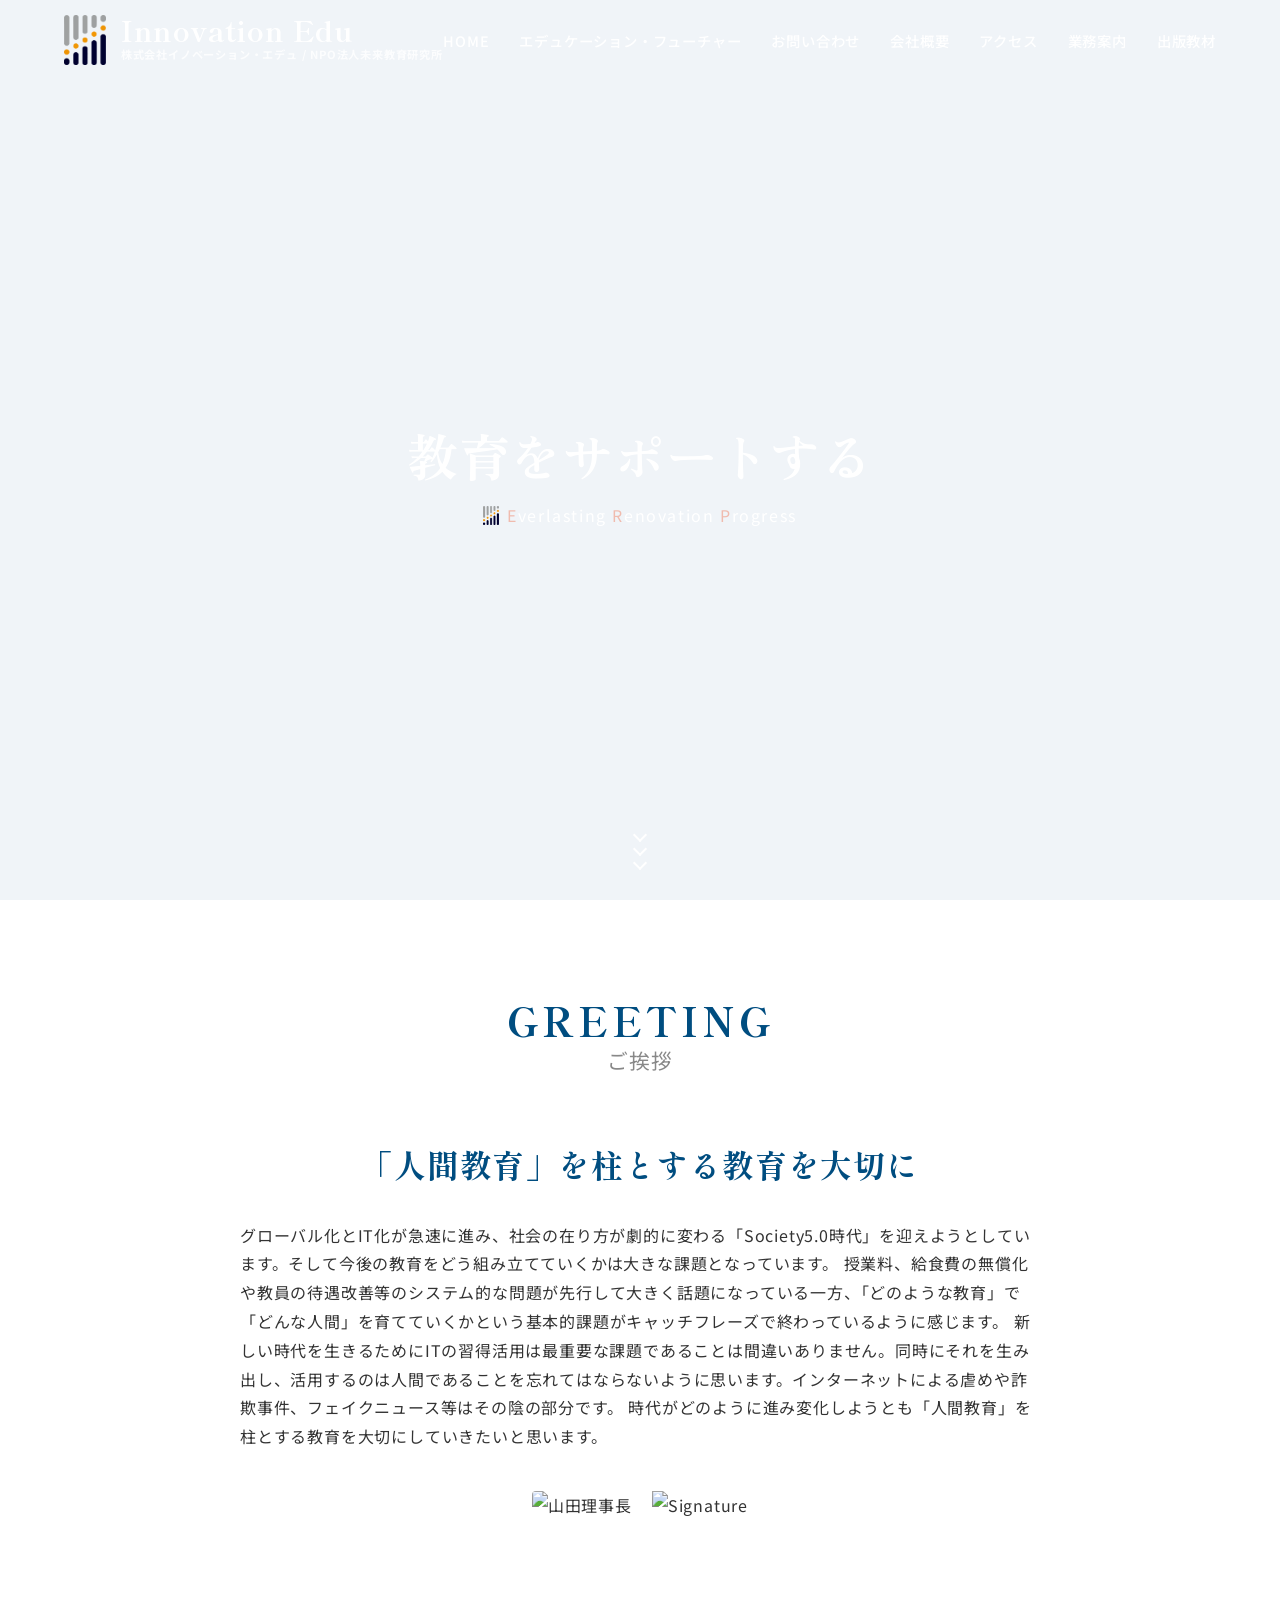
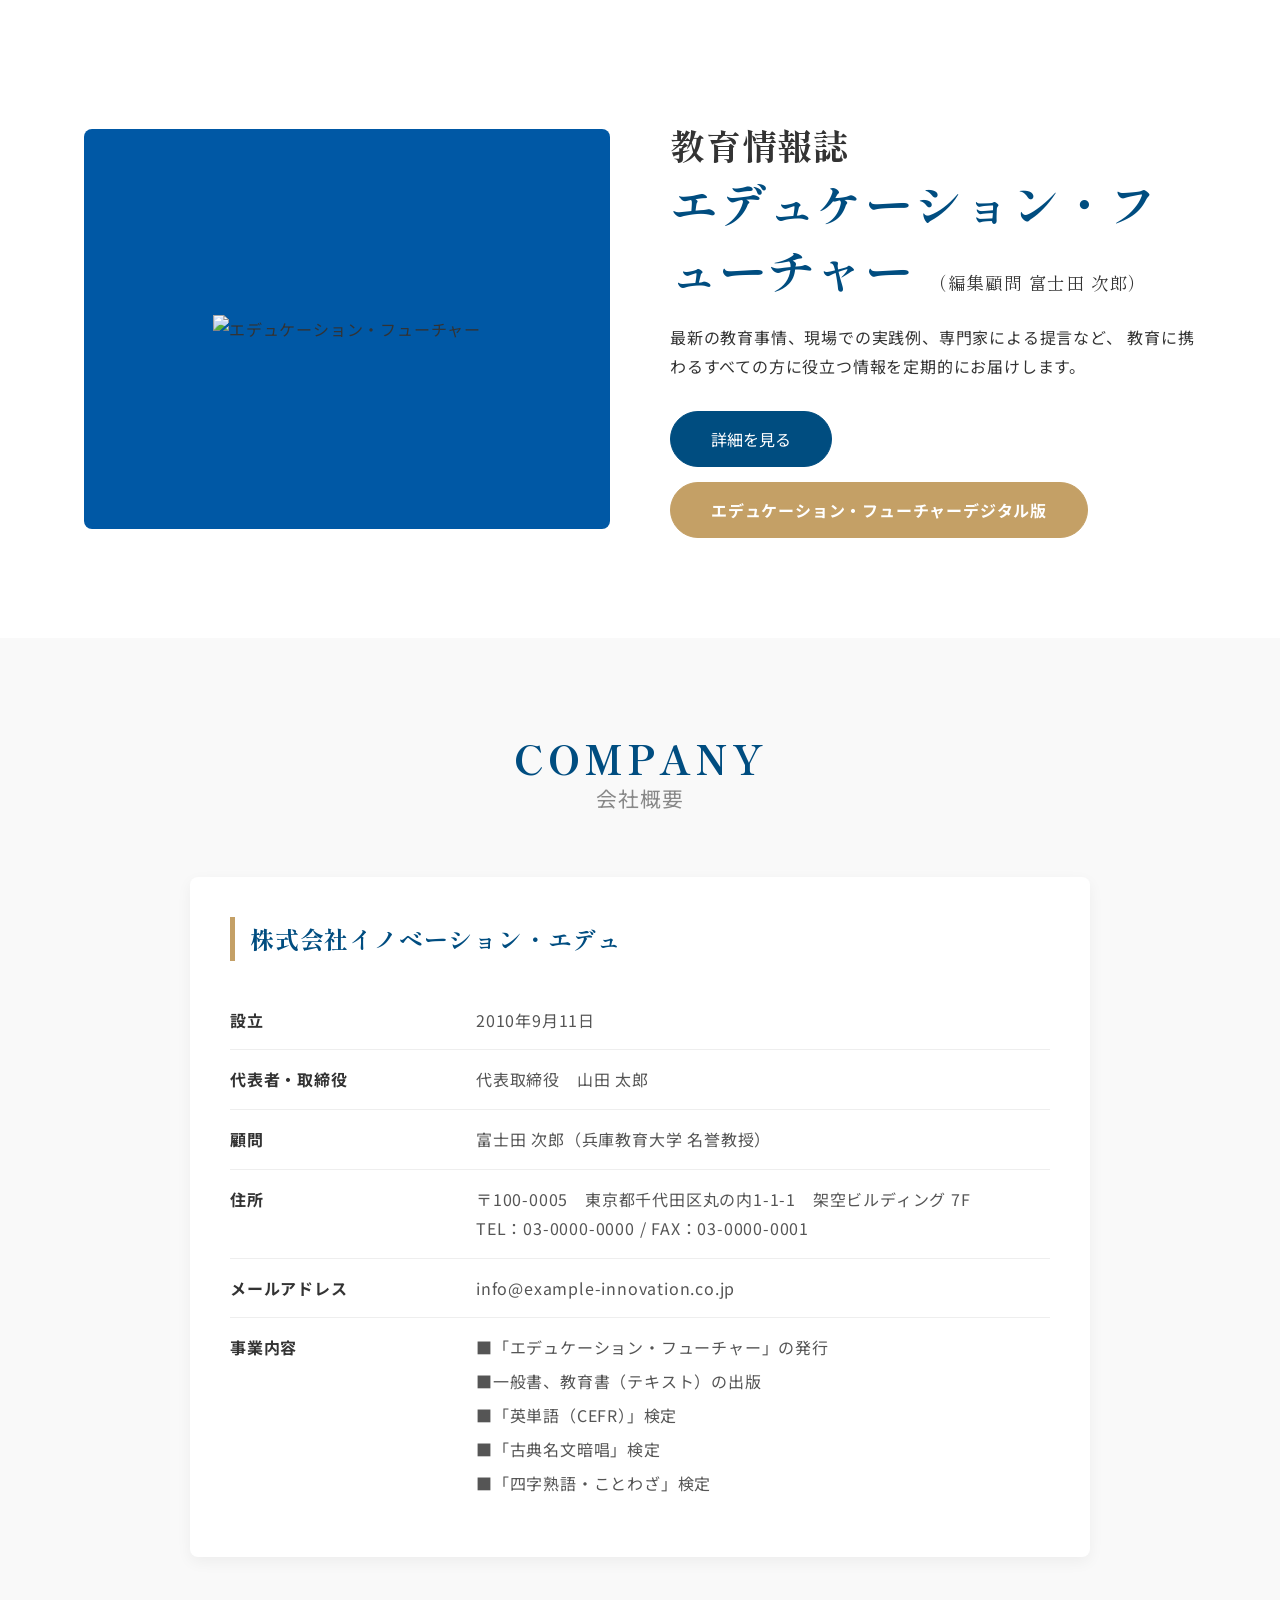
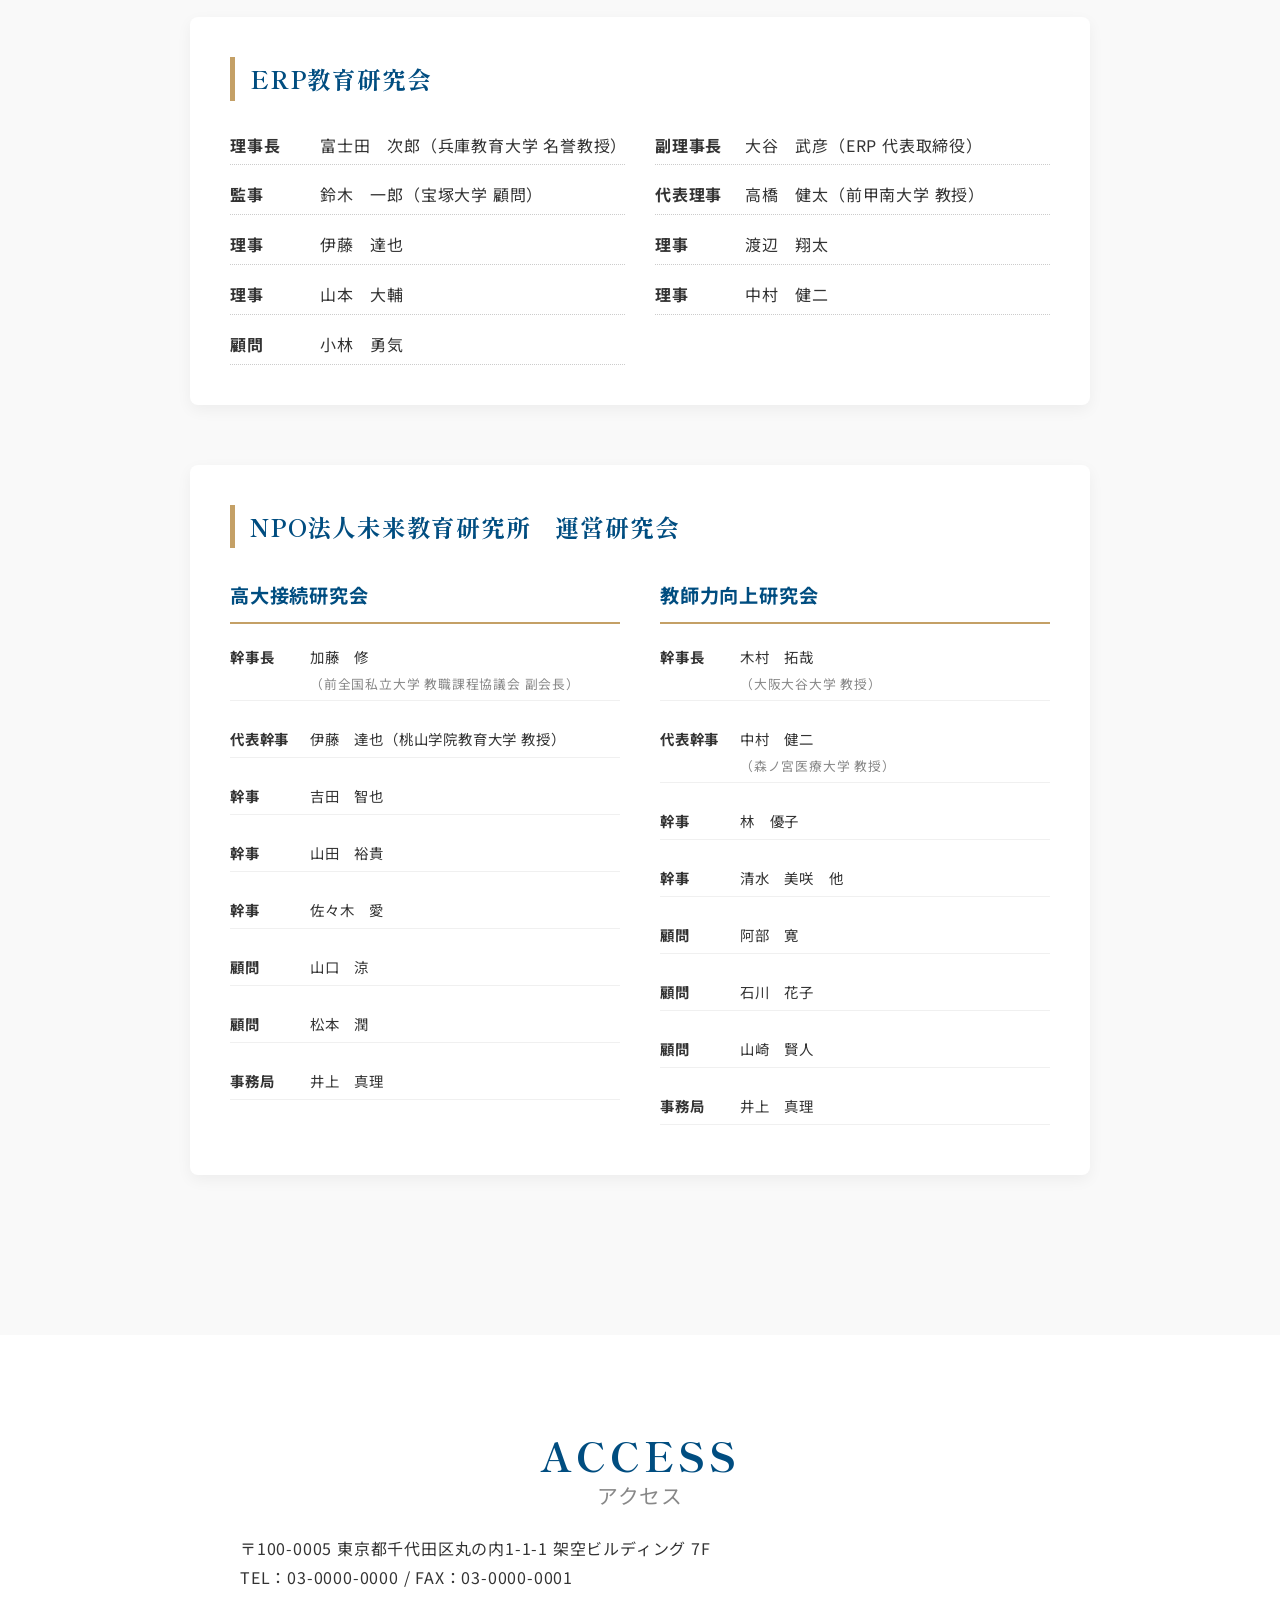
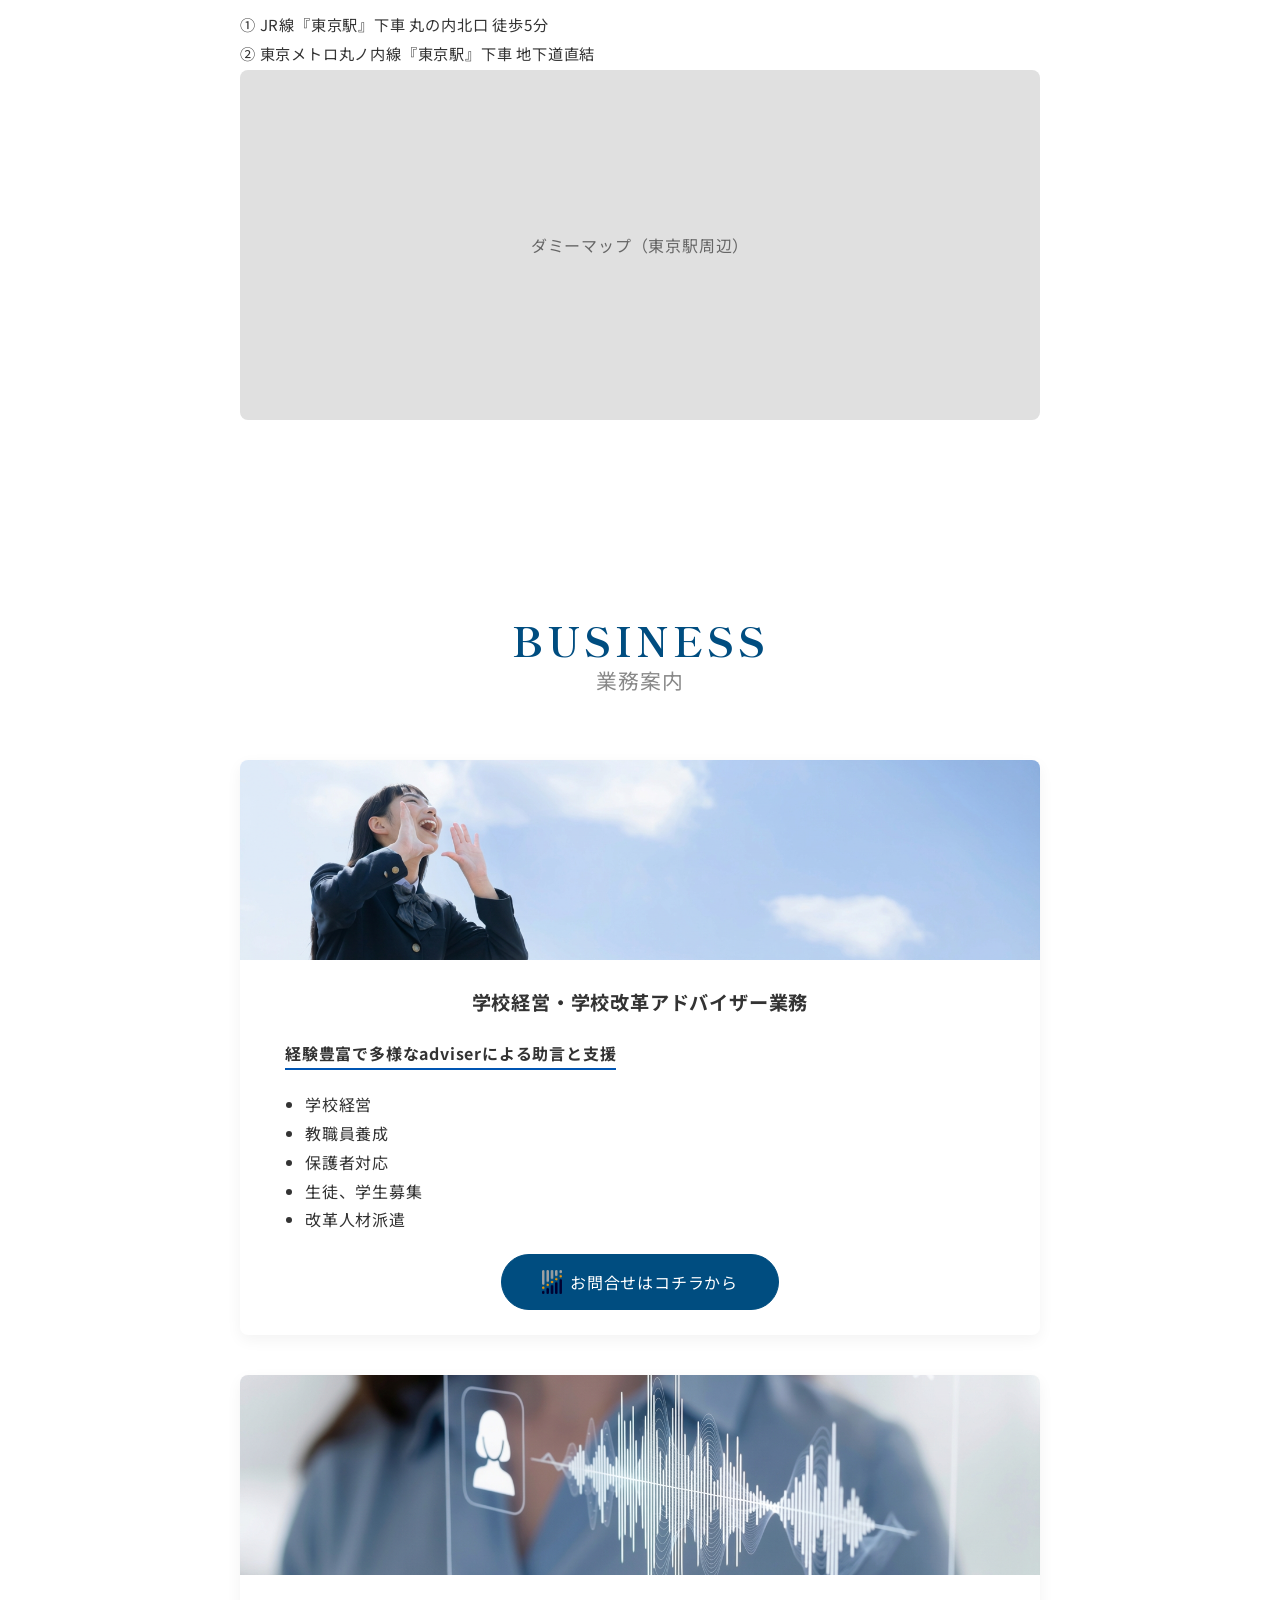
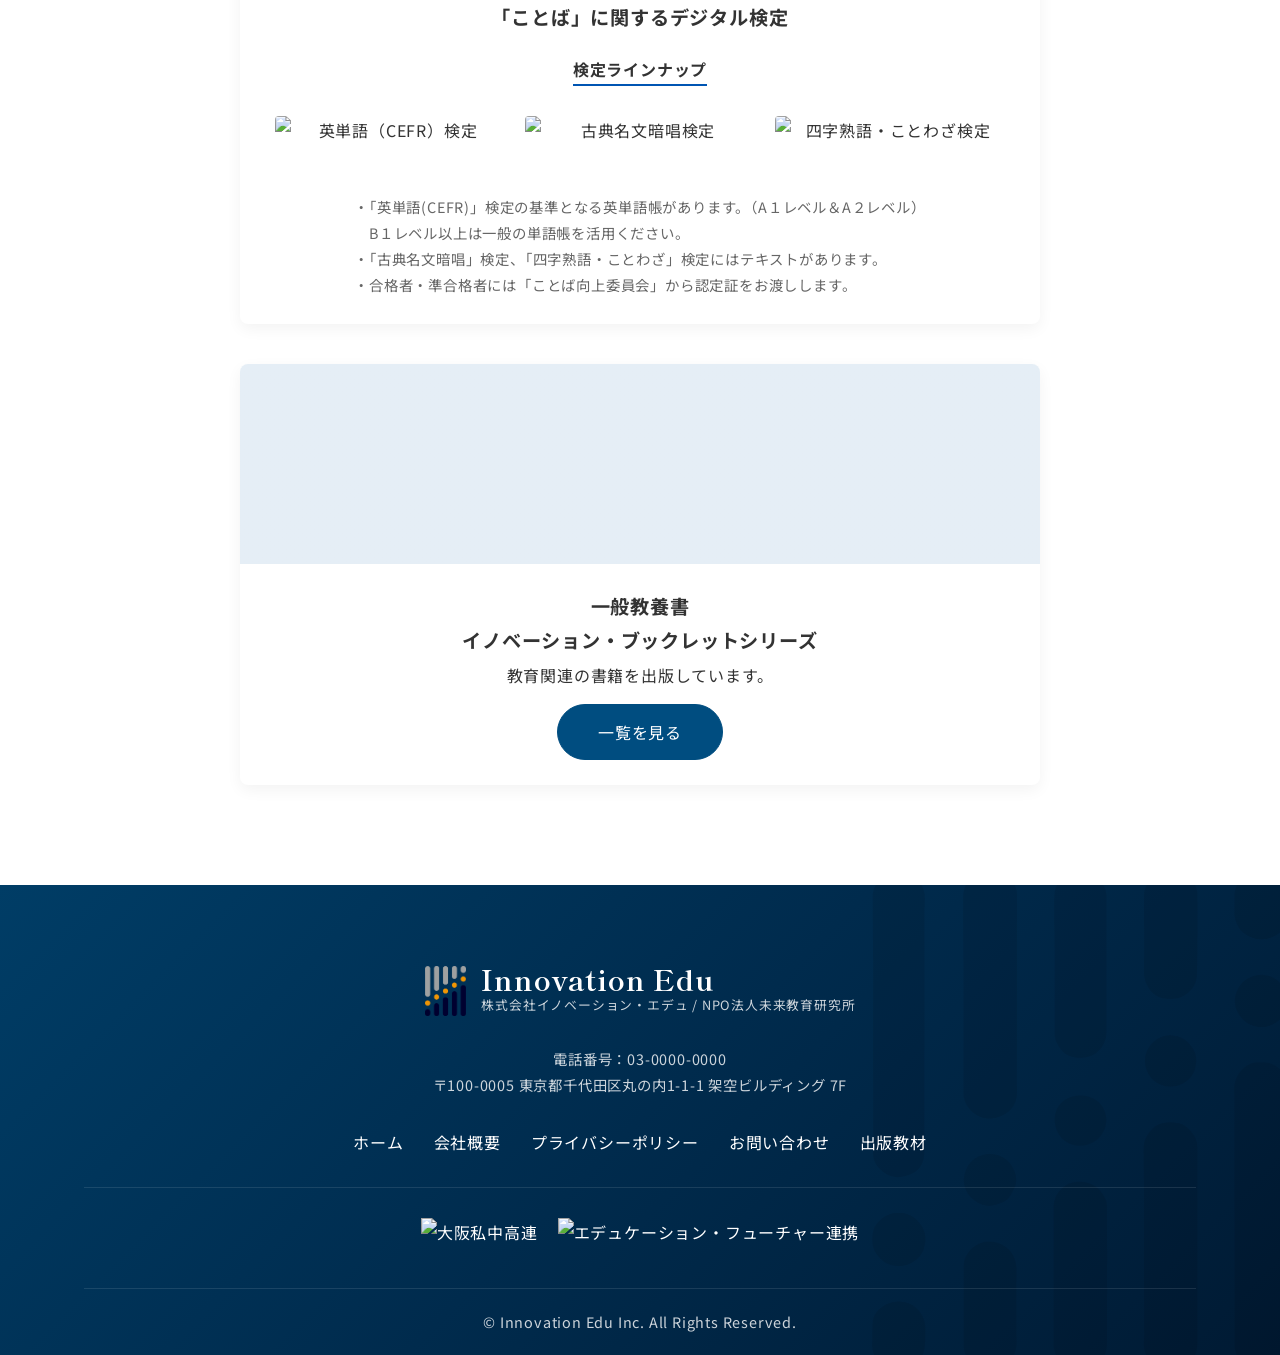
==== index.html @ e4e8076b "Add files via upload" ====
<!DOCTYPE html>
<html lang="ja">

<head>
    <meta charset="UTF-8">
    <meta name="viewport" content="width=device-width, initial-scale=1.0">
    <title>株式会社イノベーション・エデュ | NPO法人未来教育研究所</title>
    <meta name="description" content="株式会社イノベーション・エデュ・NPO法人未来教育研究所の公式サイトです。教育を通じて社会に貢献します。">
    <link rel="stylesheet" href="style.css">
    <link rel="preconnect" href="https://fonts.googleapis.com">
    <link rel="preconnect" href="https://fonts.gstatic.com" crossorigin>
    <link
        href="https://fonts.googleapis.com/css2?family=Noto+Sans+JP:wght@400;500;700&family=Shippori+Mincho:wght@400;600&family=Zen+Old+Mincho:wght@400;500;600;700&display=swap"
        rel="stylesheet">
    <link rel="icon" href="img/icon.png">
</head>

<body class="home-page">

    <header class="header" id="header">
        <div class="header__inner">
            <h1 class="header__logo">
                <a href="index.html">
                    <img src="img/icon.png" alt="Logo" class="header__logo-img">
                    <div class="header__logo-text">
                        <span class="logo-text">Innovation Edu</span>
                        <span class="logo-sub">株式会社イノベーション・エデュ / NPO法人未来教育研究所</span>
                    </div>
                </a>
            </h1>
            <nav class="header__nav">
                <ul>
                    <li><a href="#home">HOME</a></li>
                    <li><a href="#education-pro">エデュケーション・フューチャー</a></li>
                    <li><a href="contact.html">お問い合わせ</a></li>
                    <li><a href="#company">会社概要</a></li>
                    <li><a href="#access">アクセス</a></li>
                    <li><a href="#business">業務案内</a></li>
                    <li><a href="publications.html">出版教材</a></li>
                </ul>
            </nav>
            <div class="header__hamburger">
                <span></span>
                <span></span>
                <span></span>
            </div>
        </div>
    </header>

    <main class="fade-in">
        <!-- Home / Top View -->
        <section id="home" class="hero">
            <div class="hero__content">
                <div class="hero__logo-mobile">
                    <img src="img/icon.png" alt="Logo" class="hero__logo-img-mobile">
                    <div class="hero__logo-text-mobile">
                        <span class="logo-text-mobile">Innovation Edu</span>
                        <span class="logo-sub-mobile">株式会社イノベーション・エデュ / NPO法人未来教育研究所</span>
                    </div>
                </div>
                <h2 class="hero__title">教育をサポートする</h2>
                <p class="hero__message">
                    <span class="hero__title-sub"><img src="img/icon.png" alt="" class="hero__subtitle-icon"><span
                            class="hero__subtitle-inner"><span class="highlight">E</span>verlasting <span
                                class="highlight">R</span>enovation <span
                                class="highlight">P</span>rogress</span></span>
                </p>
            </div>
            <div class="scroll-down">
                <!-- <span>SCROLL</span> -->
                <div class="scroll-arrows">
                    <span></span>
                    <span></span>
                    <span></span>
                </div>
            </div>
            <div class="hero__slider">
                <div class="hero__slide hero__slide--1"></div>
                <div class="hero__slide hero__slide--2"></div>
            </div>
        </section>

        <!-- Greeting -->
        <section id="greeting" class="section greeting">
            <div class="container">
                <div class="section__header">
                    <h2 class="section__title">GREETING</h2>
                    <p class="section__subtitle">ご挨拶</p>
                </div>
                <div class="greeting__content">
                    <div class="greeting__text">
                        <h3 class="greeting__lead">「人間教育」を柱とする教育を大切に</h3>
                        <p>
                            グローバル化とIT化が急速に進み、社会の在り方が劇的に変わる「Society5.0時代」を迎えようとしています。そして今後の教育をどう組み立てていくかは大きな課題となっています。
                            授業料、給食費の無償化や教員の待遇改善等のシステム的な問題が先行して大きく話題になっている一方、「どのような教育」で「どんな人間」を育てていくかという基本的課題がキャッチフレーズで終わっているように感じます。
                            新しい時代を生きるためにITの習得活用は最重要な課題であることは間違いありません。同時にそれを生み出し、活用するのは人間であることを忘れてはならないように思います。インターネットによる虐めや詐欺事件、フェイクニュース等はその陰の部分です。
                            時代がどのように進み変化しようとも「人間教育」を柱とする教育を大切にしていきたいと思います。
                        </p>
                        <div class="greeting__images">
                            <img src="https://placehold.co/400x400?text=Profile" alt="山田理事長"
                                class="greeting__img-profile">
                            <img src="https://placehold.co/200x50?text=Signature" alt="Signature"
                                class="greeting__img-name">
                        </div>
                    </div>
                </div>
            </div>
        </section>

        <!-- Education PRO -->
        <section id="education-pro" class="section education-pro">
            <div class="container">
                <div class="education-pro__inner">
                    <div class="education-pro__image">
                        <img src="https://placehold.co/600x400?text=Magazine" alt="エデュケーション・フューチャー"
                            class="education-pro__img">
                    </div>
                    <div class="education-pro__info">
                        <h2 class="education-pro__title">教育情報誌<br><span>エデュケーション・フューチャー</span> <span class="advisor"
                                style="font-size: 0.5em; color: #333; font-weight: normal; margin-left: 5px; vertical-align: baseline;">（編集顧問
                                富士田 次郎）</span></h2>
                        <p class="education-pro__description">
                            最新の教育事情、現場での実践例、専門家による提言など、
                            教育に携わるすべての方に役立つ情報を定期的にお届けします。
                        </p>

                        <!-- Buttons Wrapper -->
                        <div class="education-pro__buttons"
                            style="display: flex; gap: 15px; align-items: center; flex-wrap: wrap; margin-top: 30px;">
                            <!-- Toggle Button -->
                            <button id="toggle-program-btn" class="btn btn--primary"
                                style="margin-top: 0;">詳細を見る</button>
                            <!-- Digital Version Button -->
                            <a id="education-pro-digital-btn" href="#" target="_blank" rel="noopener noreferrer"
                                class="btn btn--primary" style="margin-top: 0;">エデュケーション・フューチャーデジタル版</a>
                        </div>

                        <!-- Hidden Content -->
                        <div id="program-details" class="education-pro__details" style="display: none;">
                            <h3 class="education-pro__program-title">プログラム</h3>
                            <dl class="education-pro__program-list">
                                <div class="program-item">
                                    <dt>【特集】</dt>
                                    <dd>現代的課題、興味関心のある教育テーマを取り上げ、多様な視点から分析や意見を述べるページ。</dd>
                                </div>
                                <div class="program-item">
                                    <dt>【時評】</dt>
                                    <dd>急速な時代の変化を受け止めながら、鋭い視点で「求められるもの」や「忘れてはならならないこと」を提言する。</dd>
                                </div>
                                <div class="program-item">
                                    <dt>【人間教育の実践的課題】</dt>
                                    <dd>孔子の「君子は器ならず」ということばを取り上げ、「君子は一芸一能に秀でる人でなく、全人格を発展させた人である」とし、常に人間教育の視点からの意見を述べている。
                                    </dd>
                                </div>
                                <div class="program-item">
                                    <dt>【行動するスクールリーダー】</dt>
                                    <dd>学校教育のリーダーとして、どのような改革や実践に取り組み成果を上げたか、又今後の課題は何かを考える。</dd>
                                </div>
                                <div class="program-item">
                                    <dt>【キーパーソン、インタビュー】</dt>
                                    <dd>新しく組織のトップに就任し、教育経営の中で斬新な改革を推進する人物に話を聞きます。</dd>
                                </div>
                                <div class="program-item">
                                    <dt>【ミュージアム列島】</dt>
                                    <dd>日本はもちろん、世界各国のミュージアムにフォーカスし、資料をもとに詳しく紹介するコーナー。</dd>
                                </div>
                                <div class="program-item">
                                    <dt>【視点・論点】</dt>
                                    <dd>文部科学省の新しい教育情報について、分かりやすく解説をします。</dd>
                                </div>
                                <div class="program-item">
                                    <dt>【幼保経営】</dt>
                                    <dd>幼稚園、保育所、幼保こども園の今後の取り組みを幼小連携を含めて理論的に解説する。</dd>
                                </div>
                                <div class="program-item">
                                    <dt>【スポーツと教育】</dt>
                                    <dd>子どもはスポーツが大好きであり、体育の授業、クラブ活動、社会体育等の視点から、その価値や重要性を解説する。</dd>
                                </div>
                            </dl>
                            <p class="education-pro__note">
                                その他【風紋】【フロントランナー】【エッセイ】 【この一冊】【相談室】【照一隅】【大阪再発見】【オピニオン】等の掲載があります。<br>
                                <span class="education-pro__frequency">年間14冊(月1回+特集号2回)、最新の教育情報をお届けします。</span>
                            </p>

                            <div class="kajita-message">
                                <h3 class="kajita-message__title">富士田 次郎先生の言葉</h3>
                                <div class="kajita-message__content">
                                    <div class="kajita-message__image">
                                        <img src="https://placehold.co/400x400?text=Profile" alt="富士田 次郎">
                                    </div>
                                    <div class="kajita-message__text">
                                        <p>学校を、どの子にもきちんと学力がつき、人間的な成長が実現していく場へと、改善・改革していきましょう。</p>
                                        <ul>
                                            <li>日本の長年月にわたる優れた教育伝統に学び、教材研究・授業研究をしっかりやる学校にしていきましょう。</li>
                                            <li>子ども一人ひとりが確かな学力に裏付けられた自信を持って、社会に巣立っていける学校にしていきましょう。</li>
                                            <li>子ども一人ひとりが、自分自身の人生を充実したものとして主体的に生きていける底力を育成する学校にしていきましょう。</li>
                                        </ul>
                                        <p>学校教育に関係する方々に、多様な形で切磋琢磨の場を、<br>私たちは提供していきたいと考えています。</p>
                                    </div>
                                </div>
                            </div>

                            <div class="kajita-bio">
                                <h3 class="kajita-bio__title">略歴・著書</h3>
                                <div class="kajita-bio__top">
                                    <div class="kajita-bio__info">
                                        <span class="kajita-bio__name">富士田 次郎（かじた えいいち）</span>
                                        <div class="kajita-bio__roles">
                                            日本人間教育学会会長<br>
                                            日本語検定委員会理事長<br>
                                            全国的な学力調査に関する専門家会議前座長<br>
                                            中央教育審議会元副会長（教育課程部会元部会長）<br>
                                            兵庫教育大学名誉教授
                                        </div>
                                        <div class="kajita-bio__history">
                                            <span class="kajita-bio__history-title">[略歴]</span>
                                            京都大学文学部哲学科（心理学専攻）卒業。文学博士。<br>
                                            国立教育研究所主任研究官、日本女子大学助教授、大阪大学教授、<br>
                                            京都大学教授、京都ノートルダム女子大学学長、兵庫教育大学学長、<br>
                                            環太平洋大学学長、奈良学園大学学長、桃山学院教育大学学長を経て、<br>
                                            現在、(学)聖ウルスラ学院理事長。
                                        </div>
                                    </div>
                                    <div class="kajita-bio__image">
                                        <a href="https://www.amazon.co.jp/%E6%97%A5%E6%9C%AC%E3%81%AE%E6%84%9F%E6%80%A7-%E5%92%8C%E9%AD%82%E3%83%AB%E3%83%8D%E3%83%83%E3%82%B5%E3%83%B3%E3%82%B9-%E6%97%A5%E6%9C%AC%E4%BA%BA%E3%83%BB%E5%BF%83%E3%81%AE%E6%BA%90%E6%B5%81-%E6%A2%B6%E7%94%B0-%E5%8F%A1%E4%B8%80/dp/4755508940"
                                            target="_blank" rel="noopener noreferrer">
                                            <img src="https://placehold.co/300x400?text=Book+Cover" alt="和魂ルネッサンス">
                                        </a>
                                    </div>
                                </div>
                                <div class="kajita-bio__books">
                                    <span class="kajita-bio__books-title">[著書]</span>
                                    「教師力の再興」「教育評価を学ぶ」文溪堂、「＜いのち＞の教育のために」金子書房、「自己意識論集（全5巻）」東京書籍、日本の感性「和魂ルネッサンス」㈱ERP、「&lt;言葉の力&gt;を育てる」金子書房、「〈いのち〉の自覚と教育」「言葉の力と言語活動」ＥＲＰブックレット、－人間教育シリーズ－「内面性の人間教育を」「たくましい人間教育を」「〈現代っ子〉に人間教育を」㈱ERP、など多数
                                </div>
                            </div>
                            <div class="education-pro__order">
                                <a href="contact.html" class="btn btn--secondary"><img src="img/icon.png" alt=""
                                        style="width: 20px; height: auto; margin-right: 8px;">(株)ERPへのご注文、お問合せはコチラから</a>
                                <br>
                                <button id="close-program-btn-bottom" class="btn btn--outline"
                                    style="margin-top: 15px; display: inline-block;">閉じる</button>
                            </div>
                        </div>
                    </div>
                </div>
            </div>
        </section>



        <!-- Company Overview -->
        <section id="company" class="section company">
            <div class="container">
                <div class="section__header">
                    <h2 class="section__title">COMPANY</h2>
                    <p class="section__subtitle">会社概要</p>
                </div>

                <!-- 1. 株式会社イノベーション・エデュ -->
                <div class="company__block">
                    <h3 class="company__heading">株式会社イノベーション・エデュ</h3>
                    <dl class="company__def-list">
                        <div class="company__row">
                            <dt>設立</dt>
                            <dd>2010年9月11日</dd>
                        </div>
                        <div class="company__row">
                            <dt>代表者・取締役</dt>
                            <dd>代表取締役　山田 太郎</dd>
                        </div>
                        <div class="company__row">
                            <dt>顧問</dt>
                            <dd>富士田 次郎（兵庫教育大学 名誉教授）</dd>
                        </div>
                        <div class="company__row">
                            <dt>住所</dt>
                            <dd>
                                〒100-0005　東京都千代田区丸の内1-1-1　架空ビルディング 7F<br>
                                TEL：03-0000-0000 / FAX：03-0000-0001
                            </dd>
                        </div>
                        <div class="company__row">
                            <dt>メールアドレス</dt>
                            <dd>info@example-innovation.co.jp</dd>
                        </div>
                        <div class="company__row">
                            <dt>事業内容</dt>
                            <dd>
                                <ul class="company__biz-list">
                                    <li>■「エデュケーション・フューチャー」の発行</li>
                                    <li>■一般書、教育書（テキスト）の出版</li>
                                    <li>■「英単語（CEFR）」検定</li>
                                    <li>■「古典名文暗唱」検定</li>
                                    <li>■「四字熟語・ことわざ」検定</li>
                                </ul>
                            </dd>
                        </div>
                    </dl>
                </div>

                <!-- 2. ERP教育研究会 -->
                <div class="company__block">
                    <h3 class="company__heading">ERP教育研究会</h3>
                    <div class="company__members">
                        <dl class="member__list">
                            <div class="member__row">
                                <dt>理事長</dt>
                                <dd>富士田　次郎（兵庫教育大学 名誉教授）</dd>
                            </div>
                            <div class="member__row">
                                <dt>副理事長</dt>
                                <dd>大谷　武彦（ERP 代表取締役）</dd>
                            </div>
                            <div class="member__row">
                                <dt>監事</dt>
                                <dd>鈴木　一郎（宝塚大学 顧問）</dd>
                            </div>
                            <div class="member__row">
                                <dt>代表理事</dt>
                                <dd>高橋　健太（前甲南大学 教授）</dd>
                            </div>
                            <div class="member__row">
                                <dt>理事</dt>
                                <dd>伊藤　達也</dd>
                            </div>
                            <div class="member__row">
                                <dt>理事</dt>
                                <dd>渡辺　翔太</dd>
                            </div>
                            <div class="member__row">
                                <dt>理事</dt>
                                <dd>山本　大輔</dd>
                            </div>
                            <div class="member__row">
                                <dt>理事</dt>
                                <dd>中村　健二</dd>
                            </div>
                            <div class="member__row">
                                <dt>顧問</dt>
                                <dd>小林　勇気</dd>
                            </div>
                        </dl>
                    </div>
                </div>

                <!-- 3. NPO法人未来教育研究所 -->
                <div class="company__block">
                    <h3 class="company__heading">NPO法人未来教育研究所　運営研究会</h3>
                    <div class="company__grid">
                        <!-- Group A -->
                        <div class="company__sub-group">
                            <h4 class="company__sub-heading">高大接続研究会</h4>
                            <dl class="member__list member__list--compact">
                                <div class="member__row">
                                    <dt>幹事長</dt>
                                    <dd>加藤　修<br><span class="note">（前全国私立大学 教職課程協議会 副会長）</span></dd>
                                </div>
                                <div class="member__row">
                                    <dt>代表幹事</dt>
                                    <dd>伊藤　達也（桃山学院教育大学 教授）</dd>
                                </div>
                                <div class="member__row">
                                    <dt>幹事</dt>
                                    <dd>吉田　智也</dd>
                                </div>
                                <div class="member__row">
                                    <dt>幹事</dt>
                                    <dd>山田　裕貴</dd>
                                </div>
                                <div class="member__row">
                                    <dt>幹事</dt>
                                    <dd>佐々木　愛</dd>
                                </div>
                                <div class="member__row">
                                    <dt>顧問</dt>
                                    <dd>山口　涼</dd>
                                </div>
                                <div class="member__row">
                                    <dt>顧問</dt>
                                    <dd>松本　潤</dd>
                                </div>
                                <div class="member__row">
                                    <dt>事務局</dt>
                                    <dd>井上　真理</dd>
                                </div>
                            </dl>
                        </div>
                        <!-- Group B -->
                        <div class="company__sub-group">
                            <h4 class="company__sub-heading">教師力向上研究会</h4>
                            <dl class="member__list member__list--compact">
                                <div class="member__row">
                                    <dt>幹事長</dt>
                                    <dd>木村　拓哉<br><span class="note">（大阪大谷大学 教授）</span></dd>
                                </div>
                                <div class="member__row">
                                    <dt>代表幹事</dt>
                                    <dd>中村　健二<br><span class="note">（森ノ宮医療大学 教授）</span></dd>
                                </div>
                                <div class="member__row">
                                    <dt>幹事</dt>
                                    <dd>林　優子</dd>
                                </div>
                                <div class="member__row">
                                    <dt>幹事</dt>
                                    <dd>清水　美咲　他</dd>
                                </div>
                                <div class="member__row">
                                    <dt>顧問</dt>
                                    <dd>阿部　寛</dd>
                                </div>
                                <div class="member__row">
                                    <dt>顧問</dt>
                                    <dd>石川　花子</dd>
                                </div>
                                <div class="member__row">
                                    <dt>顧問</dt>
                                    <dd>山崎　賢人</dd>
                                </div>
                                <div class="member__row">
                                    <dt>事務局</dt>
                                    <dd>井上　真理</dd>
                                </div>
                            </dl>
                        </div>
                    </div>
                </div>
            </div>
        </section>

        <!-- Access -->
        <section id="access" class="section access">
            <div class="container">
                <div class="section__header">
                    <h2 class="section__title">ACCESS</h2>
                    <p class="section__subtitle">アクセス</p>
                </div>
                <div style="max-width: 800px; margin: 0 auto;">
                    <div class="access__info">
                        <!-- <h3 class="access__company-name">株式会社イノベーション・エデュ</h3> -->
                        <p class="access__address">
                            〒100-0005 東京都千代田区丸の内1-1-1 架空ビルディング 7F<br>
                            TEL：03-0000-0000 / FAX：03-0000-0001
                        </p>
                        <p class="access__train">① JR線『東京駅』下車 丸の内北口 徒歩5分</p>
                        <p class="access__train">② 東京メトロ丸ノ内線『東京駅』下車 地下道直結</p>
                    </div>
                    <!-- Map Placeholder -->
                    <div class="access__map">
                        <div
                            style="width: 100%; height: 350px; background-color: #e0e0e0; display: flex; justify-content: center; align-items: center; color: #666; border-radius: 8px;">
                            ダミーマップ（東京駅周辺）
                        </div>
                    </div>
                </div>
            </div>
        </section>



        <!-- Business Guidance -->
        <section id="business" class="section business">
            <div class="container">
                <div class="section__header">
                    <h2 class="section__title">BUSINESS</h2>
                    <p class="section__subtitle">業務案内</p>
                </div>
                <div style="display: flex; flex-direction: column; align-items: center; gap: 40px;">
                    <!-- School Management Card -->
                    <div class="card" style="width: 100%; max-width: 800px;">
                        <div class="card__img"
                            style="background: url('img/topview.png') no-repeat center center/cover;"></div>
                        <div class="card__body" style="text-align: center;">
                            <h3 class="card__title">学校経営・学校改革アドバイザー業務</h3>
                            <!-- Hidden Content -->
                            <div id="school-details" class="school-details"
                                style="margin-top: 20px; text-align: left; padding: 0 20px;">
                                <h4
                                    style="border-bottom: 2px solid #0055b3; display: inline-block; margin-bottom: 20px;">
                                    経験豊富で多様なadviserによる助言と支援</h4>
                                <ul style="list-style-type: disc; padding-left: 20px; line-height: 1.8;">
                                    <li>学校経営</li>
                                    <li>教職員養成</li>
                                    <li>保護者対応
                                    </li>
                                    <li>生徒、学生募集
                                    </li>
                                    <li>改革人材派遣</li>
                                </ul>

                                <!-- Close Button at Bottom -->
                                <div style="text-align: center;">
                                    <a href="contact.html" class="btn btn--outline"
                                        style="margin-top: 20px; display: inline-block;"><img src="img/icon.png" alt=""
                                            style="width: 20px; height: auto; margin-right: 8px;">お問合せはコチラから</a><br>
                                </div>
                            </div>
                        </div>
                    </div>

                    <!-- Digital Certification Card -->
                    <div class="card" style="width: 100%; max-width: 800px;">
                        <div class="card__img" style="background: url('img/kentei.png') no-repeat center center/cover;">
                        </div>
                        <div class="card__body" style="text-align: center;">
                            <h3 class="card__title">「ことば」に関するデジタル検定</h3>

                            <!-- Hidden Content -->
                            <div id="digital-details" class="digital-details"
                                style="margin-top: 20px; text-align: center;">
                                <h4
                                    style="border-bottom: 2px solid #0055b3; display: inline-block; margin-bottom: 30px;">
                                    検定ラインナップ</h4>

                                <div class="digital-certs-grid">

                                    <!-- Item 1 -->
                                    <div class="digital-cert-item">
                                        <a href="#" target="_blank" rel="noopener noreferrer">
                                            <img src="https://placehold.co/300x200?text=Certificate" alt="英単語（CEFR）検定"
                                                class="digital-cert-img">
                                        </a>

                                    </div>

                                    <!-- Item 2 -->
                                    <div class="digital-cert-item">
                                        <a href="#" target="_blank" rel="noopener noreferrer">
                                            <img src="https://placehold.co/300x200?text=Certificate" alt="古典名文暗唱検定"
                                                class="digital-cert-img">
                                        </a>

                                    </div>

                                    <!-- Item 3 -->
                                    <div class="digital-cert-item">
                                        <a href="#" target="_blank" rel="noopener noreferrer">
                                            <img src="https://placehold.co/300x200?text=Certificate" alt="四字熟語・ことわざ検定"
                                                class="digital-cert-img">
                                        </a>

                                    </div>
                                </div>

                                <div
                                    style="font-size: 0.9em; color: #666; margin-top: 20px; text-align: left; display: inline-block;">
                                    ・「英単語(CEFR)」検定の基準となる英単語帳があります。（A１レベル＆A２レベル）<br>
                                    　B１レベル以上は一般の単語帳を活用ください。<br>
                                    ・「古典名文暗唱」検定、「四字熟語・ことわざ」検定にはテキストがあります。<br>
                                    ・合格者・準合格者には「ことば向上委員会」から認定証をお渡しします。
                                </div>
                            </div>
                        </div>
                    </div>
                    <div class="card" style="width: 100%; max-width: 800px;">
                        <div class="card__img"
                            style="background: linear-gradient(rgba(0, 88, 165, 0.1), rgba(0, 88, 165, 0.1)), url('https://placehold.co/800x400?text=Books') no-repeat center center/cover;">
                        </div>
                        <div class="card__body" style="text-align: center;">
                            <h3 class="card__title">一般教養書<br>イノベーション・ブックレットシリーズ</h3>
                            <p class="card__text">教育関連の書籍を出版しています。</p>
                            <!-- Link to Details -->
                            <a href="publications.html" class="btn btn--outline"
                                style="margin-top: 15px; display: inline-block;">一覧を見る</a>
                        </div>
                    </div>
                </div>
            </div>
        </section>

    </main>

    <footer class="footer-area fade-in">
        <div class="footer__inner container">
            <div class="footer__logo">
                <a href="index.html">
                    <img src="img/icon.png" alt="Logo" class="footer__logo-img">
                    <div class="footer__logo-text">
                        <span class="logo-text">Innovation Edu</span>
                        <span class="logo-sub">株式会社イノベーション・エデュ / NPO法人未来教育研究所</span>
                    </div>
                </a>
            </div>
            <div class="footer__info">
                <p>電話番号：03-0000-0000<br>〒100-0005 東京都千代田区丸の内1-1-1 架空ビルディング 7F</p>
                <div class="footer__links">
                    <a href="#home">ホーム</a>
                    <a href="#company">会社概要</a>
                    <a href="privacy.html">プライバシーポリシー</a>
                    <a href="contact.html">お問い合わせ</a>
                    <a href="publications.html">出版教材</a>
                </div>
                <div class="footer__banners">
                    <div class="banner-item">
                        <a href="#" target="_blank" rel="noopener noreferrer">
                            <img src="https://placehold.co/200x60?text=Banner" alt="大阪私中高連" class="img-off">
                            <img src="https://placehold.co/200x60?text=Banner+Hover" alt="大阪私中高連" class="img-on">
                        </a>
                    </div>
                    <div class="banner-item">
                        <a href="#" target="_blank" rel="noopener noreferrer">
                            <img src="https://placehold.co/200x60?text=Banner" alt="エデュケーション・フューチャー連携" class="img-off">
                            <img src="https://placehold.co/200x60?text=Banner+Hover" alt="エデュケーション・フューチャー連携"
                                class="img-on">
                        </a>
                    </div>
                </div>
                <p class="copyright">&copy; Innovation Edu Inc. All Rights Reserved.</p>
            </div>
        </div>
    </footer>

    <script src="script.js"></script>
</body>

</html>
---- style.css ----
@charset "UTF-8";

/* Variables */
:root {
    --primary-color: #004d80;
    /* ERP Blue */
    --accent-color: #c4a066;
    /* Gold/Beige for premium feel */
    --text-color: #333333;
    --bg-color: #ffffff;
    --light-gray: #f5f5f5;
    --font-heading: 'Shippori Mincho', serif;
    --font-body: 'Noto Sans JP', sans-serif;
    --max-width: 1200px;
    --header-height: 80px;
    --transition: all 0.3s ease;
}

#education-pro-digital-btn {
    background-color: var(--accent-color) !important;
    border-color: var(--accent-color) !important;
    color: #fff !important;
    font-weight: 700;
}

#education-pro-digital-btn:hover {
    background-color: transparent !important;
    color: var(--accent-color) !important;
}

/* Reset & Base */
*,
*::before,
*::after {
    box-sizing: border-box;
    margin: 0;
    padding: 0;
}

html {
    scroll-behavior: smooth;
    font-size: 16px;
}

body {
    font-family: var(--font-body);
    color: var(--text-color);
    background-color: var(--bg-color);
    line-height: 1.8;
    letter-spacing: 0.05em;
    -webkit-font-smoothing: antialiased;
}

a {
    text-decoration: none;
    color: inherit;
    transition: var(--transition);
}

img {
    max-width: 100%;
    height: auto;
    vertical-align: bottom;
}

ul,
ol {
    list-style: none;
}

/* Animation */
@keyframes fadeIn {
    from {
        opacity: 0;
        transform: translateY(20px);
    }

    to {
        opacity: 1;
        transform: translateY(0);
    }
}

.fade-in {
    animation: fadeIn 1s ease-out forwards;
}

/* Layout */
.container {
    width: 90%;
    max-width: var(--max-width);
    margin: 0 auto;
    padding: 0 20px;
}

.section {
    padding: 100px 0;
}

.section__header {
    text-align: center;
    margin-bottom: 60px;
}

.section__title {
    font-family: var(--font-heading);
    font-size: 2.5rem;
    color: var(--primary-color);
    letter-spacing: 0.1em;
    margin-bottom: 2px;
    line-height: 1;
}

.section__subtitle {
    font-size: 1.3rem;
    color: #888;
}

/* Header */
.header {
    position: fixed;
    top: 0;
    left: 0;
    width: 100%;
    height: var(--header-height);
    background-color: transparent;
    transition: background-color 0.4s ease, box-shadow 0.4s ease;
    z-index: 1000;
    display: flex;
    align-items: center;
}

/* Header scrolled state - Common for all sizes */
/* Header scrolled state - Common for all sizes */
@media (min-width: 769px) {

    .header.is-scrolled,
    .header.header--opaque {
        background-color: rgba(255, 255, 255, 0.95);
        box-shadow: 0 2px 10px rgba(0, 0, 0, 0.1);
    }
}

/* Pseudo-element for the animated bottom border - PC only */
@media (min-width: 769px) {
    .header::after {
        content: '';
        position: absolute;
        bottom: 0;
        left: 0;
        width: 0;
        /* Initial width 0 */
        height: 2px;
        background-color: #0058A5;
        transition: width 0.6s ease;
        z-index: 1001;
    }

    .header.is-scrolled::after {
        width: 100%;
        /* Expands to full width when scrolled */
    }
}

.header__inner {
    width: 90%;
    max-width: 1400px;
    margin: 0 auto;
    display: flex;
    justify-content: space-between;
    align-items: center;
}

.header__logo a {
    display: flex;
    flex-direction: row;
    align-items: center;
    gap: 15px;
    text-decoration: none;
    color: inherit;
}

.header__logo-img,
.footer__logo-img {
    height: 50px;
    width: auto;
}

.header__logo-text,
.footer__logo-text {
    display: flex;
    flex-direction: column;
    justify-content: center;
}

/* Footer Logo Specifics */
.footer__logo a {
    display: flex;
    flex-direction: row;
    align-items: center;
    gap: 15px;
    text-decoration: none;
    color: #fff;
    justify-content: center;
    /* Center in footer */
}

.footer__logo .logo-text {
    font-size: 1.8rem;
    font-weight: 700;
}

.footer__logo .logo-sub {
    font-size: 0.8rem;
}

.footer__banners {
    display: flex;
    justify-content: center;
    align-items: center;
    gap: 20px;
    margin-top: 30px;
    padding-top: 30px;
    padding-bottom: 30px;
    border-top: 1px solid rgba(255, 255, 255, 0.1);
}

.banner-item {
    position: relative;
    cursor: pointer;
}

.footer__banners img {
    height: 40px;
    width: auto;
    display: block;
    transition: opacity 0.3s ease;
}

.banner-item .img-on {
    position: absolute;
    top: 0;
    left: 0;
    opacity: 0;
}

.banner-item:hover .img-on {
    opacity: 1;
}

.banner-item:hover .img-off {
    opacity: 0;
}

.logo-text {
    font-family: var(--font-heading);
    font-size: 1.8rem;
    font-weight: 700;
    color: #ffffff;
    /* Initial: White */
    line-height: 1;
    transition: color 0.4s ease;
}

.is-scrolled .logo-text {
    color: #333333;
    /* Scrolled: Black */
}

.logo-sub {
    font-size: 0.7rem;
    color: rgba(255, 255, 255, 0.8);
    /* Initial: White-ish */
    transition: color 0.4s ease;
}

.is-scrolled .logo-sub {
    color: #666666;
    /* Scrolled: Gray */
}

.header__nav ul {
    display: flex;
    gap: 30px;
}

.header__nav a {
    font-size: 0.9rem;
    font-weight: 500;
    position: relative;
    color: #ffffff;
    /* Initial: White */
    transition: color 0.4s ease, opacity 0.4s ease;
}

.is-scrolled .header__nav a {
    color: #333333;
    /* Scrolled: Black */
}

.header__nav a::after {
    content: '';
    position: absolute;
    bottom: -5px;
    left: 0;
    width: 0;
    height: 2px;
    background-color: var(--accent-color);
    transition: var(--transition);
}

.header__nav a:hover {
    color: #ffffff;
    opacity: 0.8;
}

.is-scrolled .header__nav a:hover {
    color: var(--primary-color);
    opacity: 1;
}

.header__nav a:hover::after {
    width: 100%;
}

.header__hamburger {
    display: none;
}

/* Hero Section */
.hero {
    height: 100vh;
    min-height: 600px;
    display: flex;
    align-items: center;
    justify-content: center;
    position: relative;
    overflow: hidden;
    background-color: #f0f4f8;
    /* Fallback */
}

.hero__slider {
    position: absolute;
    top: 0;
    left: 0;
    width: 100%;
    height: 100%;
    z-index: 1;
    overflow: hidden;
}

.hero__slide {
    position: absolute;
    top: 0;
    left: 0;
    width: 100%;
    height: 100%;
    background-size: cover;
    background-position: center;
    background-repeat: no-repeat;
    opacity: 0;
    transform: scale(1.1);
    animation: sliderAnim 12s linear infinite;
}

.hero__slide--1 {
    background-image: linear-gradient(rgba(0, 88, 165, 0.1), rgba(0, 88, 165, 0.1)), url('img/topview.png');
    animation-delay: 0s;
}

.hero__slide--2 {
    background-image: linear-gradient(rgba(0, 88, 165, 0.1), rgba(0, 88, 165, 0.1)), url('img/bookサムネイル2.png');
    animation-delay: 6s;
}

@keyframes sliderAnim {
    0% {
        opacity: 0;
        transform: scale(1.1);
    }

    10% {
        opacity: 1;
    }

    45% {
        opacity: 1;
    }

    55% {
        opacity: 0;
        transform: scale(1);
    }

    100% {
        opacity: 0;
        transform: scale(1);
    }
}

.hero__content {
    position: relative;
    z-index: 2;
    text-align: center;
    padding: 20px;
    padding-top: 120px;
}

.hero__logo-mobile {
    display: none;
    /* Hide on PC */
}

.hero__title {
    font-family: 'Zen Old Mincho', serif;
    font-size: 3.2rem;
    /* Adjusted for better balance */
    font-weight: 700;
    line-height: 1.2;
    color: #ffffff;
    margin-bottom: 10px;
}

.hero__title-main {
    font-size: 2rem;
    display: block;
}

.hero__title-sub {
    font-size: 1.0rem;
    /* Increased for better visibility */
    letter-spacing: 0.1em;
    color: #ffffff;
    background-color: transparent;
    /* Removed background for cleaner look */
    display: inline-flex;
    align-items: center;
    padding: 0;
    margin-top: 5px;
}

.hero__subtitle-icon {
    height: 1.2em;
    width: auto;
    margin-right: 8px;
    /* Reduced for smaller text */
}

.hero__message {
    font-size: 1.2rem;
    letter-spacing: 0.2em;
    color: #ffffff;
    margin-bottom: 40px;
}

.scroll-down {
    position: absolute;
    bottom: 30px;
    left: 50%;
    transform: translateX(-50%);
    display: flex;
    flex-direction: column;
    align-items: center;
    color: #ffffff;
    font-size: 0.75rem;
    letter-spacing: 0.2em;
    z-index: 5;
}

.scroll-arrows {
    display: flex;
    flex-direction: column;
    align-items: center;
    margin-top: 10px;
}

.scroll-arrows span {
    display: block;
    width: 10px;
    height: 10px;
    border-bottom: 2px solid #fff;
    border-right: 2px solid #fff;
    transform: rotate(45deg);
    margin: 2px;
}

.scroll-arrows span:nth-child(1) {
    animation: arrowsAnim3 4.5s infinite;
}

.scroll-arrows span:nth-child(2) {
    animation: arrowsAnim2 4.5s infinite;
}

.scroll-arrows span:nth-child(3) {
    animation: arrowsAnim1 4.5s infinite;
}

@keyframes arrowsAnim1 {
    0% {
        opacity: 0;
    }

    15% {
        opacity: 1;
    }

    75% {
        opacity: 1;
    }

    90% {
        opacity: 0;
    }

    100% {
        opacity: 0;
    }
}

@keyframes arrowsAnim2 {

    0%,
    25% {
        opacity: 0;
    }

    40% {
        opacity: 1;
    }

    75% {
        opacity: 1;
    }

    90% {
        opacity: 0;
    }

    100% {
        opacity: 0;
    }
}

@keyframes arrowsAnim3 {

    0%,
    50% {
        opacity: 0;
    }

    65% {
        opacity: 1;
    }

    75% {
        opacity: 1;
    }

    90% {
        opacity: 0;
    }

    100% {
        opacity: 0;
    }
}

/* Greeting */
.greeting {
    background-color: #fff;
    text-align: center;
}

.greeting__lead {
    font-family: var(--font-heading);
    font-size: 2rem;
    color: var(--primary-color);
    margin-bottom: 30px;
    line-height: 1.6;
    text-align: center;
}

.greeting__text {
    max-width: 800px;
    margin: 0 auto;
    text-align: left;
}

.greeting__images {
    display: flex;
    justify-content: center;
    align-items: center;
    gap: 20px;
    margin-top: 40px;
}

.greeting__img-profile {
    max-width: 150px;
    /* Adjust as needed */
    height: auto;
    border-radius: 4px;
}

.greeting__img-name {
    max-width: 200px;
    /* Adjust as needed */
    height: auto;
}

/* News */
.news {
    background-color: var(--light-gray);
}

.news__list {
    max-width: 900px;
    margin: 0 auto;
    background: #fff;
    box-shadow: 0 5px 20px rgba(0, 0, 0, 0.03);
    border-radius: 8px;
    overflow: hidden;
}

.news__item {
    border-bottom: 1px solid #eee;
}

.news__item:last-child {
    border-bottom: none;
}

.news__item a {
    display: flex;
    align-items: center;
    padding: 25px;
    transition: background-color 0.2s;
    cursor: default;
    /* Disable pointer cursor as requested */
}

.news__item time {
    font-family: 'Times New Roman', serif;
    color: #888;
    margin-right: 20px;
    font-size: 0.9rem;
}

.news__tag {
    display: inline-block;
    padding: 4px 12px;
    background-color: var(--primary-color);
    color: #fff;
    font-size: 0.75rem;
    border-radius: 99px;
    margin-right: 20px;
    min-width: 80px;
    text-align: center;
}

.news__title {
    flex: 1;
    font-weight: 400;
}

/* Education Pro */
.education-pro {
    background-color: #fff;
}

.education-pro__inner {
    display: flex;
    align-items: center;
    gap: 60px;
}

.education-pro__image {
    flex: 1;
    background-color: #0058A5;
    height: 400px;
    /* Temporary */
    border-radius: 8px;
    display: flex;
    align-items: center;
    justify-content: center;
}

.education-pro__info {
    flex: 1;
}

.education-pro__title {
    font-family: var(--font-heading);
    font-size: 2.2rem;
    margin-bottom: 20px;
    line-height: 1.4;
}

.education-pro__title span {
    font-size: 3rem;
    color: var(--primary-color);
}

.btn {
    display: inline-flex;
    align-items: center;
    justify-content: center;
    padding: 15px 40px;
    border: 1px solid var(--primary-color);
    background-color: var(--primary-color);
    color: #fff;
    border-radius: 99px;
    margin-top: 30px;
    transition: var(--transition);
    font-family: inherit;
    font-size: 1rem;
    line-height: 1.5;
    cursor: pointer;
    text-align: center;
    box-sizing: border-box;
    vertical-align: middle;
}

.btn:hover {
    background-color: transparent;
    color: var(--primary-color);
}

.btn--secondary {
    background-color: var(--accent-color);
    border-color: var(--accent-color);
    color: #fff;
    margin-top: 20px;
}

.btn--secondary:hover {
    background-color: transparent;
    color: var(--accent-color);
}

.education-pro__order {
    margin-top: 30px;
    text-align: center;
}

.education-pro__note {
    margin-top: 20px;
    line-height: 1.8;
    text-align: center;
}

.education-pro__frequency {
    display: block;
    font-size: 1.25rem;
    font-weight: 700;
    color: var(--primary-color);
    margin-top: 10px;
}

/* Kajita Message */
.kajita-message {
    margin-top: 50px;
    padding-top: 40px;
    border-top: 1px dashed #ccc;
}

.kajita-message__title {
    font-family: var(--font-heading);
    font-size: 1.5rem;
    color: #000;
    margin-bottom: 30px;
    text-align: center;
    font-weight: 700;
}

.kajita-message__content {
    display: flex;
    gap: 30px;
    align-items: flex-start;
}

.kajita-message__image {
    flex: 0 0 200px;
}

.kajita-message__image img {
    width: 100%;
    border-radius: 4px;
    box-shadow: 0 4px 10px rgba(0, 0, 0, 0.1);
}

.kajita-message__text {
    flex: 1;
    font-size: 0.95rem;
    line-height: 1.8;
}

.kajita-message__text p {
    margin-bottom: 20px;
}

.kajita-message__text ul {
    list-style: none;
    margin-bottom: 20px;
}

.kajita-message__text li {
    position: relative;
    padding-left: 1.2em;
    margin-bottom: 15px;
}

.kajita-message__text li::before {
    content: '・';
    position: absolute;
    left: 0;
    font-weight: bold;
}

@media (max-width: 768px) {
    .kajita-message__content {
        flex-direction: column;
        align-items: center;
    }

    .kajita-message__image {
        flex: 0 0 auto;
        max-width: 180px;
        margin-bottom: 20px;
    }
}

/* Kajita Bio */
.kajita-bio {
    margin-top: 50px;
    padding-top: 40px;
    border-top: 1px dashed #ccc;
}

.kajita-bio__title {
    font-family: var(--font-heading);
    font-size: 1.5rem;
    color: #000;
    margin-bottom: 30px;
    text-align: center;
    font-weight: 700;
}

.kajita-bio__top {
    display: flex;
    gap: 30px;
    align-items: flex-start;
}

.kajita-bio__info {
    flex: 1;
    font-size: 0.95rem;
    line-height: 1.8;
}

.kajita-bio__name {
    font-size: 1.2rem;
    font-weight: 700;
    margin-bottom: 10px;
    display: block;
}

.kajita-bio__roles {
    margin-bottom: 20px;
    font-weight: 500;
}

.kajita-bio__history-title {
    font-weight: 700;
    margin-bottom: 5px;
    display: block;
}

.kajita-bio__image {
    flex: 0 0 200px;
}

.kajita-bio__image img {
    width: 100%;
    border-radius: 4px;
    box-shadow: 0 4px 10px rgba(0, 0, 0, 0.1);
}

.kajita-bio__books {
    margin-top: 30px;
    font-size: 0.9rem;
    line-height: 1.8;
    background: #f9f9f9;
    padding: 20px;
    border-radius: 4px;
}

.kajita-bio__books-title {
    font-weight: 700;
    margin-bottom: 10px;
    display: block;
    color: var(--primary-color);
}

@media (max-width: 768px) {
    .kajita-bio__top {
        flex-direction: column;
    }

    .kajita-bio__image {
        flex: 0 0 auto;
        max-width: 180px;
        margin: 0 auto 20px;
    }
}

/* Company */
.company {
    background-color: #f9f9f9;
}

.company__block {
    max-width: 900px;
    margin: 0 auto 60px;
    background: #fff;
    padding: 40px;
    border-radius: 8px;
    box-shadow: 0 5px 15px rgba(0, 0, 0, 0.05);
}

.company__heading {
    font-family: var(--font-heading);
    font-size: 1.5rem;
    color: var(--primary-color);
    border-left: 5px solid var(--accent-color);
    padding-left: 15px;
    margin-bottom: 30px;
}

/* Definition List Styles */
.company__def-list {
    display: flex;
    flex-direction: column;
    gap: 0;
}

.company__row {
    display: flex;
    border-bottom: 1px solid #eee;
    padding: 15px 0;
}

.company__row:last-child {
    border-bottom: none;
}

.company__row dt {
    width: 30%;
    font-weight: 700;
    color: #333;
    padding-right: 20px;
}

.company__row dd {
    width: 70%;
    color: #555;
}

.company__biz-list li {
    margin-bottom: 5px;
}

/* ERP Members Grid/List */
.member__list {
    display: grid;
    grid-template-columns: repeat(auto-fit, minmax(300px, 1fr));
    gap: 15px 30px;
}

.member__row {
    display: flex;
    border-bottom: 1px dotted #ccc;
    padding-bottom: 5px;
    align-items: baseline;
}

.member__row dt {
    font-weight: 700;
    min-width: 80px;
    margin-right: 10px;
}

.member__row dd {
    flex: 1;
}

/* NPO Sub-groups Grid */
.company__grid {
    display: grid;
    grid-template-columns: 1fr 1fr;
    gap: 40px;
}

.education-pro__program-title {
    font-size: 1.2rem;
    font-weight: 700;
    margin-bottom: 20px;
    border-bottom: 2px solid var(--primary-color);
    display: inline-block;
    padding-bottom: 5px;
    margin-top: 30px;
}

.education-pro__program-list {
    margin-bottom: 30px;
}

.program-item {
    margin-bottom: 15px;
    padding-bottom: 15px;
    border-bottom: 1px solid #f0f0f0;
}

.program-item:last-child {
    border-bottom: none;
    margin-bottom: 0;
    padding-bottom: 0;
}

.program-item dt {
    font-weight: 700;
    color: #000;
    font-size: 1.1rem;
    margin-bottom: 5px;
}

.program-item dd {
    font-size: 0.95rem;
    color: #555;
    line-height: 1.6;
    padding-left: 0.5em;
}

.education-pro__details {
    animation: fadeIn 0.5s ease-in-out;
}

@keyframes fadeIn {
    from {
        opacity: 0;
        transform: translateY(-10px);
    }

    to {
        opacity: 1;
        transform: translateY(0);
    }
}

.company__sub-heading {
    font-size: 1.2rem;
    color: var(--primary-color);
    border-bottom: 2px solid var(--accent-color);
    padding-bottom: 10px;
    margin-bottom: 20px;
    font-weight: 700;
}

.member__list--compact .member__row {
    margin-bottom: 10px;
    border-bottom: 1px solid #f0f0f0;
}

.member__list--compact .member__row dt {
    min-width: 70px;
    font-size: 0.9rem;
}

.member__list--compact .member__row dd {
    font-size: 0.9rem;
}

.note {
    font-size: 0.8rem;
    color: #888;
    display: block;
    margin-top: 2px;
}

.highlight {
    color: #f0bbae;
}

/* Mobile Responsive */
@media (max-width: 768px) {
    .company__block {
        padding: 20px;
    }

    .company__row {
        flex-direction: column;
    }

    .company__row dt,
    .company__row dd {
        width: 100%;
    }

    .company__row dt {
        margin-bottom: 5px;
        color: var(--primary-color);
    }

    .company__grid {
        grid-template-columns: 1fr;
    }

    .member__list {
        grid-template-columns: 1fr;
    }
}

/* Publications */
.publications {
    background-color: #f9f9f9;
}

.publications .section__header {
    margin-bottom: 30px;
}

.grid {
    display: grid;
    grid-template-columns: repeat(auto-fit, minmax(300px, 1fr));
    gap: 30px;
}

.card {
    background: #fff;
    box-shadow: 0 5px 15px rgba(0, 0, 0, 0.05);
    border-radius: 8px;
    overflow: hidden;
    transition: transform 0.3s;
}

/* Education PRO Expanded Layout */
.education-pro__inner.expanded {
    display: grid;
    grid-template-columns: 1fr;
    gap: 30px;
    text-align: center;
}

.education-pro__inner.expanded .education-pro__info {
    display: contents;
}

.education-pro__inner.expanded .education-pro__title {
    order: 1;
}

.education-pro__inner.expanded .education-pro__description {
    order: 2;
    max-width: 800px;
    margin: 0 auto;
}

.education-pro__inner.expanded .education-pro__image {
    order: 3;
    margin: 0 auto;
}

.education-pro__inner.expanded .education-pro__buttons {
    order: 5;
    display: flex;
    justify-content: center;
    gap: 20px;
    margin: 30px auto 0;
}

.education-pro__inner.expanded .education-pro__details {
    order: 4;
    text-align: left;
    max-width: 800px;
    margin: 40px auto 0;
}

.card:hover {
    transform: translateY(-5px);
}

.card__img {
    height: 200px;
    background-color: #eee;
}

.card__body {
    padding: 25px;
}

.card__title {
    font-size: 1.2rem;
    margin-bottom: 5px;
    font-weight: 700;
}

.card__text {
    line-height: 1.6;
}

/* Business */
.business__grid {
    display: grid;
    grid-template-columns: 1fr 1fr;
    gap: 40px;
}

.business__item {
    background: #004d80;
    color: #fff;
    padding: 50px;
    border-radius: 8px;
    position: relative;
    overflow: hidden;
}

.business__item h3 {
    font-family: var(--font-heading);
    font-size: 1.8rem;
    margin-bottom: 20px;
}

.arrow-link {
    display: inline-flex;
    align-items: center;
    margin-top: 30px;
    font-weight: 700;
    border-bottom: 1px solid #fff;
    padding-bottom: 5px;
}

.arrow-link::after {
    content: '→';
    margin-left: 10px;
    transition: margin-left 0.3s;
}

.arrow-link:hover::after {
    margin-left: 15px;
}

/* Access */
.access .section__header {
    margin-bottom: 20px;
}

.access__company-name {
    margin-top: 0;
    margin-bottom: 5px;
}

.access__address {
    margin-bottom: 20px;
}

.access__train {
    margin-bottom: 5px;
    font-size: 0.95rem;
    line-height: 1.6;
}

/* Footer */
.footer-area {
    background: linear-gradient(135deg, #003d66 0%, #002b4d 50%, #001a33 100%);
    color: #fff;
    padding: 80px 0 20px;
    position: relative;
    overflow: hidden;
}

.footer-area::after {
    content: '';
    position: absolute;
    top: 50%;
    right: -50px;
    /* 右側に戻しました */
    transform: translateY(-50%);
    width: 500px;
    height: 500px;
    background: url('img/icon2.png') no-repeat center center / contain;
    filter: brightness(0);
    opacity: 0.08;
    /* 不透明度 5% に調整 */
    pointer-events: none;
    z-index: 0;
}

.footer__inner {
    position: relative;
    z-index: 1;
    /* コンテンツをロゴの上に配置 */
}

.footer__logo h2 {
    font-family: var(--font-heading);
    font-size: 1.5rem;
    margin-bottom: 30px;
}

.footer__info {
    text-align: center;
    margin-top: 30px;
}

.footer__info p {
    font-size: 0.9rem;
    color: rgba(255, 255, 255, 0.8);
    line-height: 1.8;
}

.footer__links {
    margin-bottom: 30px;
    margin-top: 30px;
    display: flex;
    justify-content: center;
    flex-wrap: wrap;
    gap: 30px;
}

.copyright {
    text-align: center;
    font-size: 0.8rem;
    color: rgba(255, 255, 255, 0.6);
    border-top: 1px solid rgba(255, 255, 255, 0.1);
    padding-top: 20px;
}

@media (max-width: 768px) {
    .header__inner {
        justify-content: flex-end !important;
        /* Push hamburger to the right */
    }

    .header__logo,
    .page-contact .header__logo,
    .page-privacy .header__logo,
    .page-publications .header__logo {
        display: none;
        /* Hide logo on mobile as requested */
    }

    /* Remove background and shadow for contact/privacy page mobile header when scrolled */
    .page-contact .header.is-scrolled,
    .page-privacy .header.is-scrolled,
    .page-contact .header.header--opaque,
    .page-privacy .header.header--opaque {
        background-color: transparent;
        box-shadow: none;
    }

    /* Keep home page header transparent until education section */
    .home-page .header.is-scrolled:not(.header--opaque) {
        background-color: transparent;
        box-shadow: none;
    }

    .header__nav {
        /* Mobile Menu: display when active */
        display: flex;
        position: fixed;
        top: 0;
        left: 0;
        width: 100%;
        height: 100vh;
        background-color: #ffffff;
        /* White background */
        z-index: 1000;
        opacity: 0;
        visibility: hidden;
        transition: opacity 0.3s, visibility 0.3s;
        align-items: center;
        justify-content: center;
        text-align: center;
    }

    .header__nav.active {
        opacity: 1;
        visibility: visible;
    }

    .header__nav ul {
        flex-direction: column;
        display: flex;
        gap: 20px;
        /* Reduced gap */
        padding: 0;
        list-style: none;
    }

    .header__nav a {
        font-size: 1.1rem;
        /* Smaller size */
        font-weight: 500;
        /* Regular weight */
        font-family: var(--font-heading);
        color: #0058A5 !important;
        /* Blue text on white bg */
        text-decoration: none;
        display: block;
        padding: 5px 0;
    }

    /* Adjust hamburger color based on scroll and menu state */
    .header__hamburger span {
        background-color: #ffffff;
        /* Default: White */
    }

    .is-scrolled .header__hamburger:not(.active) span,
    .page-contact .header__hamburger:not(.active) span,
    .page-privacy .header__hamburger:not(.active) span,
    .page-publications .header__hamburger:not(.active) span {
        background-color: #0058A5;
        /* Scrolled or on specific pages: Blue icon */
    }

    .header__hamburger.active span {
        background-color: #0058A5;
        /* Blue icon on white bg */
        /* Menu open: White icon */
    }

    .header__hamburger {
        display: block;
        width: 30px;
        height: 20px;
        position: relative;
        cursor: pointer;
        z-index: 1001;
        /* Ensure above menu */
    }

    .header__hamburger span {
        display: block;
        width: 100%;
        height: 2px;
        transform: scaleY(0.5) translateY(1px);
        /* Standard thickness */
        background-color: #ffffff;
        position: absolute;
        transition: 0.3s;
        left: 0;
    }

    .header__hamburger span:nth-child(1) {
        top: 0;
    }

    .header__hamburger span:nth-child(2) {
        top: 9px;
    }

    .header__hamburger span:nth-child(3) {
        bottom: 0;
    }

    /* Active State (X shape) */
    .header__hamburger.active span {
        background-color: var(--primary-color);
    }

    .header__hamburger.active span:nth-child(1) {
        transform: translateY(9px) rotate(45deg);
    }

    .header__hamburger.active span:nth-child(2) {
        opacity: 0;
    }

    .header__hamburger.active span:nth-child(3) {
        transform: translateY(-9px) rotate(-45deg);
    }

    .hero__slide--1 {
        background-image: linear-gradient(rgba(0, 88, 165, 0.1), rgba(0, 88, 165, 0.1)), url('img/topview_m.png');
    }

    .hero__content {
        padding-top: 60px;
    }

    .hero__logo-mobile {
        display: flex;
        flex-direction: row;
        align-items: center;
        justify-content: center;
        gap: 15px;
        margin-bottom: 20px;
    }

    .hero__logo-img-mobile {
        height: 52px;
        width: auto;
    }

    .hero__logo-text-mobile {
        display: flex;
        flex-direction: column;
        text-align: left;
    }

    .logo-text-mobile {
        font-family: var(--font-heading);
        color: #ffffff;
        font-size: 1.85rem;
        font-weight: 700;
        line-height: 1;
    }

    .logo-sub-mobile {
        color: #ffffff;
        font-size: 0.75rem;
        margin-top: 5px;
    }

    .hero__title {
        font-size: 2rem;
        line-height: 1.1;
    }

    .hero__title-sub {
        display: none;
        /* Hide ERP text on mobile as requested */
    }

    .hero__message {
        margin-bottom: 20px;
        /* Adjust spacing since sub-text is hidden */
    }

    .hero__subtitle-icon {
        height: 1.2em;
        margin-right: 0;
    }

    .education-pro__image {
        background-color: transparent;
    }

    .education-pro__inner {
        display: grid;
        grid-template-columns: 1fr;
        gap: 20px;
    }

    .education-pro__info {
        display: contents;
        /* Ungroup children for grid placement */
    }

    .education-pro__title {
        order: 1;
        text-align: center;
        margin-bottom: 20px;
    }

    .education-pro__image {
        order: 2;
        margin-bottom: 20px;
    }

    .education-pro__description {
        order: 3;
    }

    .education-pro__buttons {
        order: 5;
        justify-content: center !important;
        margin-top: 20px;
    }

    .education-pro__details {
        order: 4;
    }

    .education-pro__info .btn {
        margin: 5px;
    }

    .business__grid {
        grid-template-columns: 1fr;
    }

    .company__item {
        flex-direction: column;
    }

    .company__item dt {
        width: 100%;
        margin-bottom: 5px;
    }

    .company__item dd {
        width: 100%;
    }

    .news__item a {
        flex-direction: column;
        align-items: flex-start;
    }

    .news__tag {
        margin: 5px 0;
    }

    .footer__banners {
        flex-direction: column;
        gap: 15px;
    }

    .footer-area::after {
        width: 300px;
        height: 300px;
        right: -30px;
        left: auto;
    }
}

/* Publications Page Header - Always Scrolled Look (Global) */
/* Publications Page Header - Always Scrolled Look (Desktop Only) */
@media (min-width: 769px) {

    .page-publications .header,
    .page-contact .header {
        position: fixed;
        background-color: rgba(255, 255, 255, 0.95);
        box-shadow: 0 2px 10px rgba(0, 0, 0, 0.1);
    }
}

@media (max-width: 768px) {

    .page-publications .header,
    .page-contact .header {
        background-color: transparent;
        box-shadow: none;
    }
}

/* Note: Mobile tweaks below are handled by general rules now */

.page-publications .header .logo-text,
.page-contact .header .logo-text,
.page-publications .header__nav a,
.page-contact .header__nav a {
    color: #333333;
}

.page-publications .header .logo-sub,
.page-contact .header .logo-sub {
    color: #666666;
}

.page-publications .header__nav a:hover,
.page-contact .header__nav a:hover {
    color: var(--primary-color);
}

@media (min-width: 769px) {

    .page-publications .header::after,
    .page-contact .header::after {
        content: '';
        position: absolute;
        bottom: 0;
        left: 0;
        width: 100%;
        height: 2px;
        background-color: #0058A5;
        z-index: 1001;
    }
}

/* Page Publications Mobile Header Tweaks */
@media (max-width: 768px) {

    .page-publications .header__hamburger span,
    .page-contact .header__hamburger span {
        background-color: #0058A5;
        /* Blue hue for visibility on white */
    }

    .page-publications .header__hamburger:not(.active) span,
    .page-contact .header__hamburger:not(.active) span {
        background-color: #0058A5;
    }
}

/* =========================================
   Publications Grid Styling
   ========================================= */
.publications-category-wrapper {
    width: 100%;
    text-align: center;
    margin-bottom: 40px;
}

.publications-category-title {
    font-size: 1.5rem;
    font-weight: bold;
    color: #333;
    border-bottom: 2px solid var(--primary-color);
    display: inline-block;
    padding-bottom: 10px;
    margin-bottom: 10px;
    /* Spacing below title */
    text-align: center;
}

.publications-grid {
    display: flex;
    flex-wrap: wrap;
    justify-content: center;
    gap: 40px 20px;
    /* row gap, col gap */
    max-width: 960px;
    margin: 0 auto;
}

.publication-item {
    width: calc(50% - 20px);
    min-width: 250px;
    margin-bottom: 10px;
    display: flex;
    flex-direction: column;
    align-items: center;
}

@media (min-width: 900px) {
    .publication-item {
        width: calc(33.333% - 20px);
    }
}

.publication-item__title {
    font-weight: bold;
    margin-bottom: 5px;
    min-height: auto;
    /* Accommodate ~3 lines */
    display: flex;
    align-items: flex-end;
    /* Align bottom to be close to author */
    justify-content: center;
    text-align: center;
    line-height: 1.6;
    width: 100%;
    padding: 0 10px;
}

.publication-item__author {
    margin-bottom: 15px;
    text-align: center;
    font-size: 0.9rem;
    color: #666;
    width: 100%;
    min-height: 1.5em;
    /* Ensure differentiation */
}

.publication-item__image-link {
    display: flex;
    align-items: center;
    justify-content: center;
    width: 100%;
    height: 250px;
    /* Fixed height for image container */
    margin-top: auto;
}

.publication-item__image {
    max-width: 160px;
    max-height: 100%;
    width: auto;
    height: auto;
    object-fit: contain;
    display: block;
    margin: 0 auto;
    background: #fff;
    padding: 5px;
    border: 1px solid #eee;
    box-shadow: 0 4px 8px rgba(0, 0, 0, 0.05);
    transition: transform 0.3s ease, box-shadow 0.3s ease;
}

.publication-item__image-link:hover .publication-item__image {
    transform: translateY(-5px);
    box-shadow: 0 8px 16px rgba(0, 0, 0, 0.1);
}

/* Digital Certs Grid */
.digital-certs-grid {
    display: flex;
    flex-wrap: wrap;
    justify-content: center;
    gap: 40px 20px;
    max-width: 800px;
    margin: 0 auto;
}

.digital-cert-item {
    width: calc(33.33% - 20px);
    min-width: 200px;
    margin-bottom: 20px;
}

.digital-cert-img {
    width: 100%;
    height: auto;
    display: block;
    margin-bottom: 10px;
    border-radius: 4px;
}

/* Mobile adjustments for Digital Certs */
@media (max-width: 768px) {
    .digital-certs-grid {
        gap: 10px;
        /* Reduced vertical gap for mobile */
        flex-direction: column;
        align-items: center;
    }

    .digital-cert-item {
        width: 100%;
        max-width: 240px;
        /* Keep reasonable size */
        margin-bottom: 0px;
        /* Remove item margin, rely on grid gap */
        min-width: auto;
    }

    .digital-cert-img {
        margin-bottom: 5px;
        /* Minimal margin under image */
    }
}
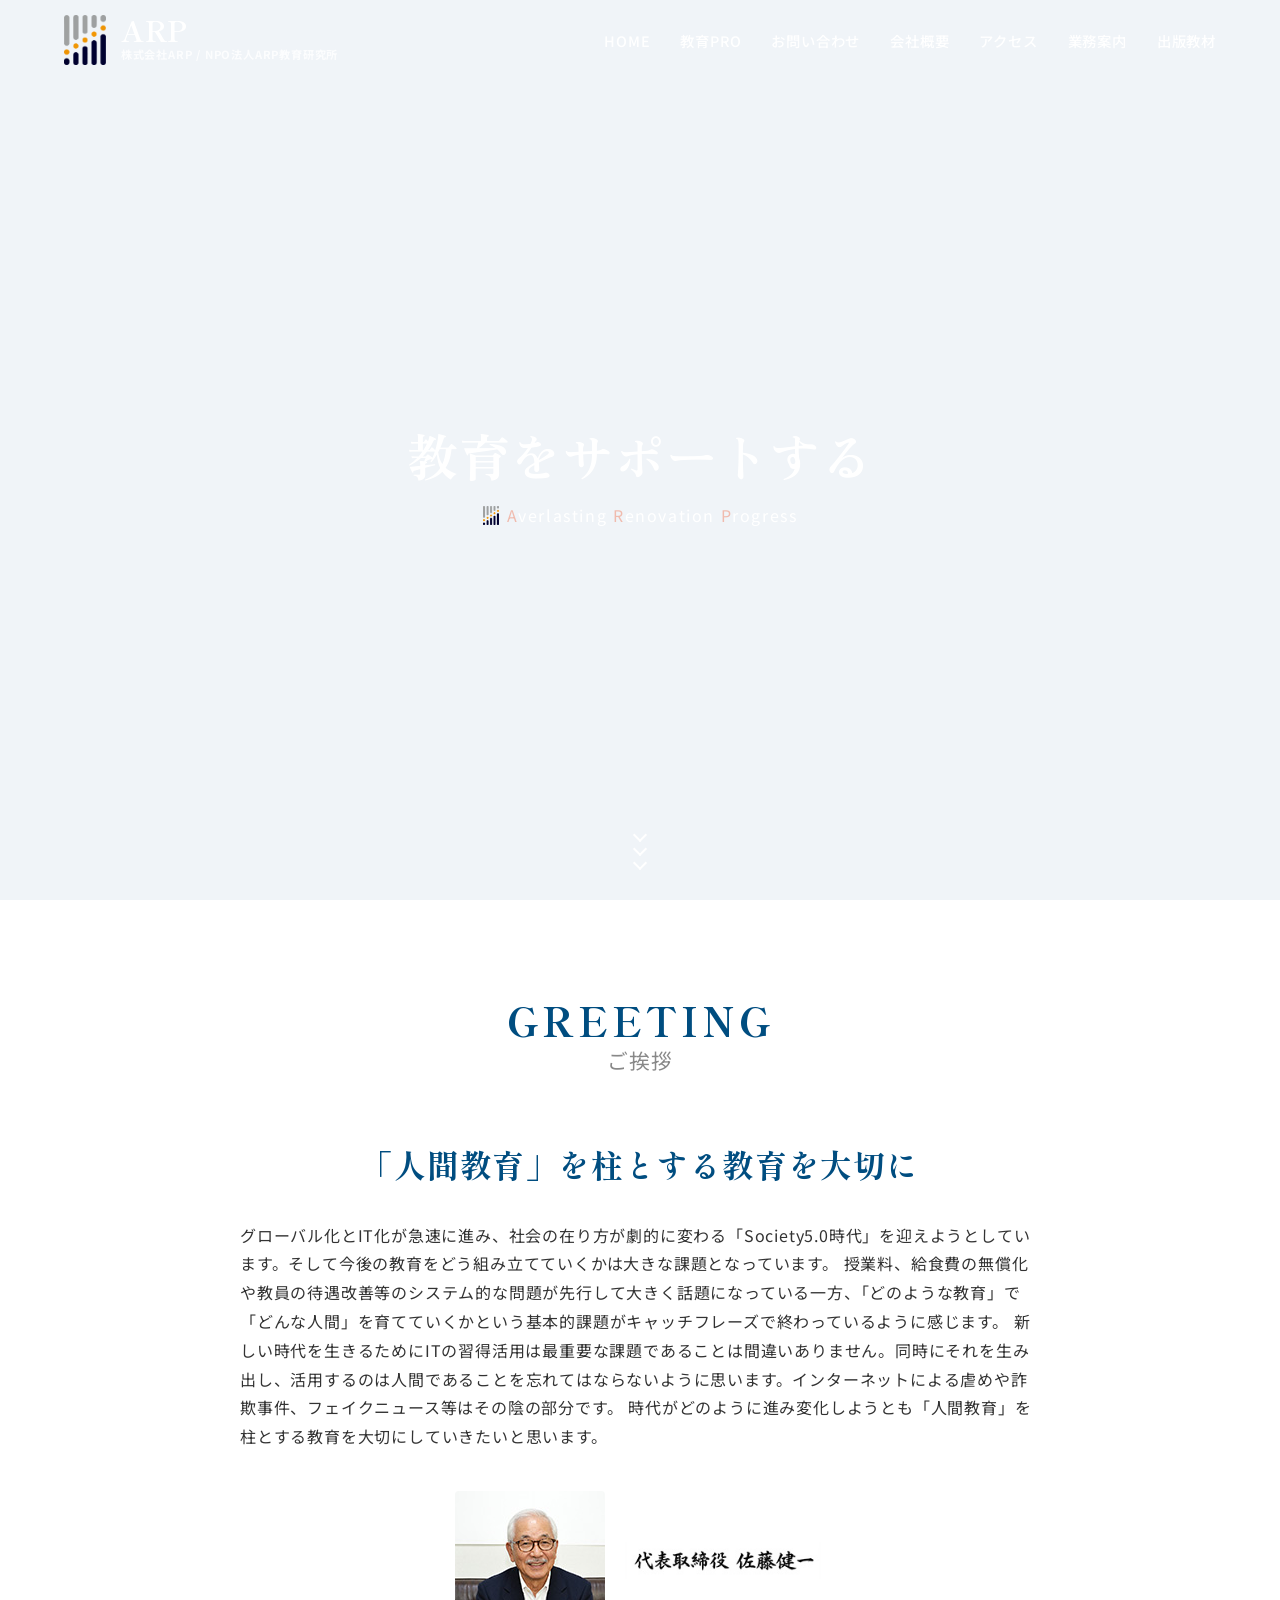
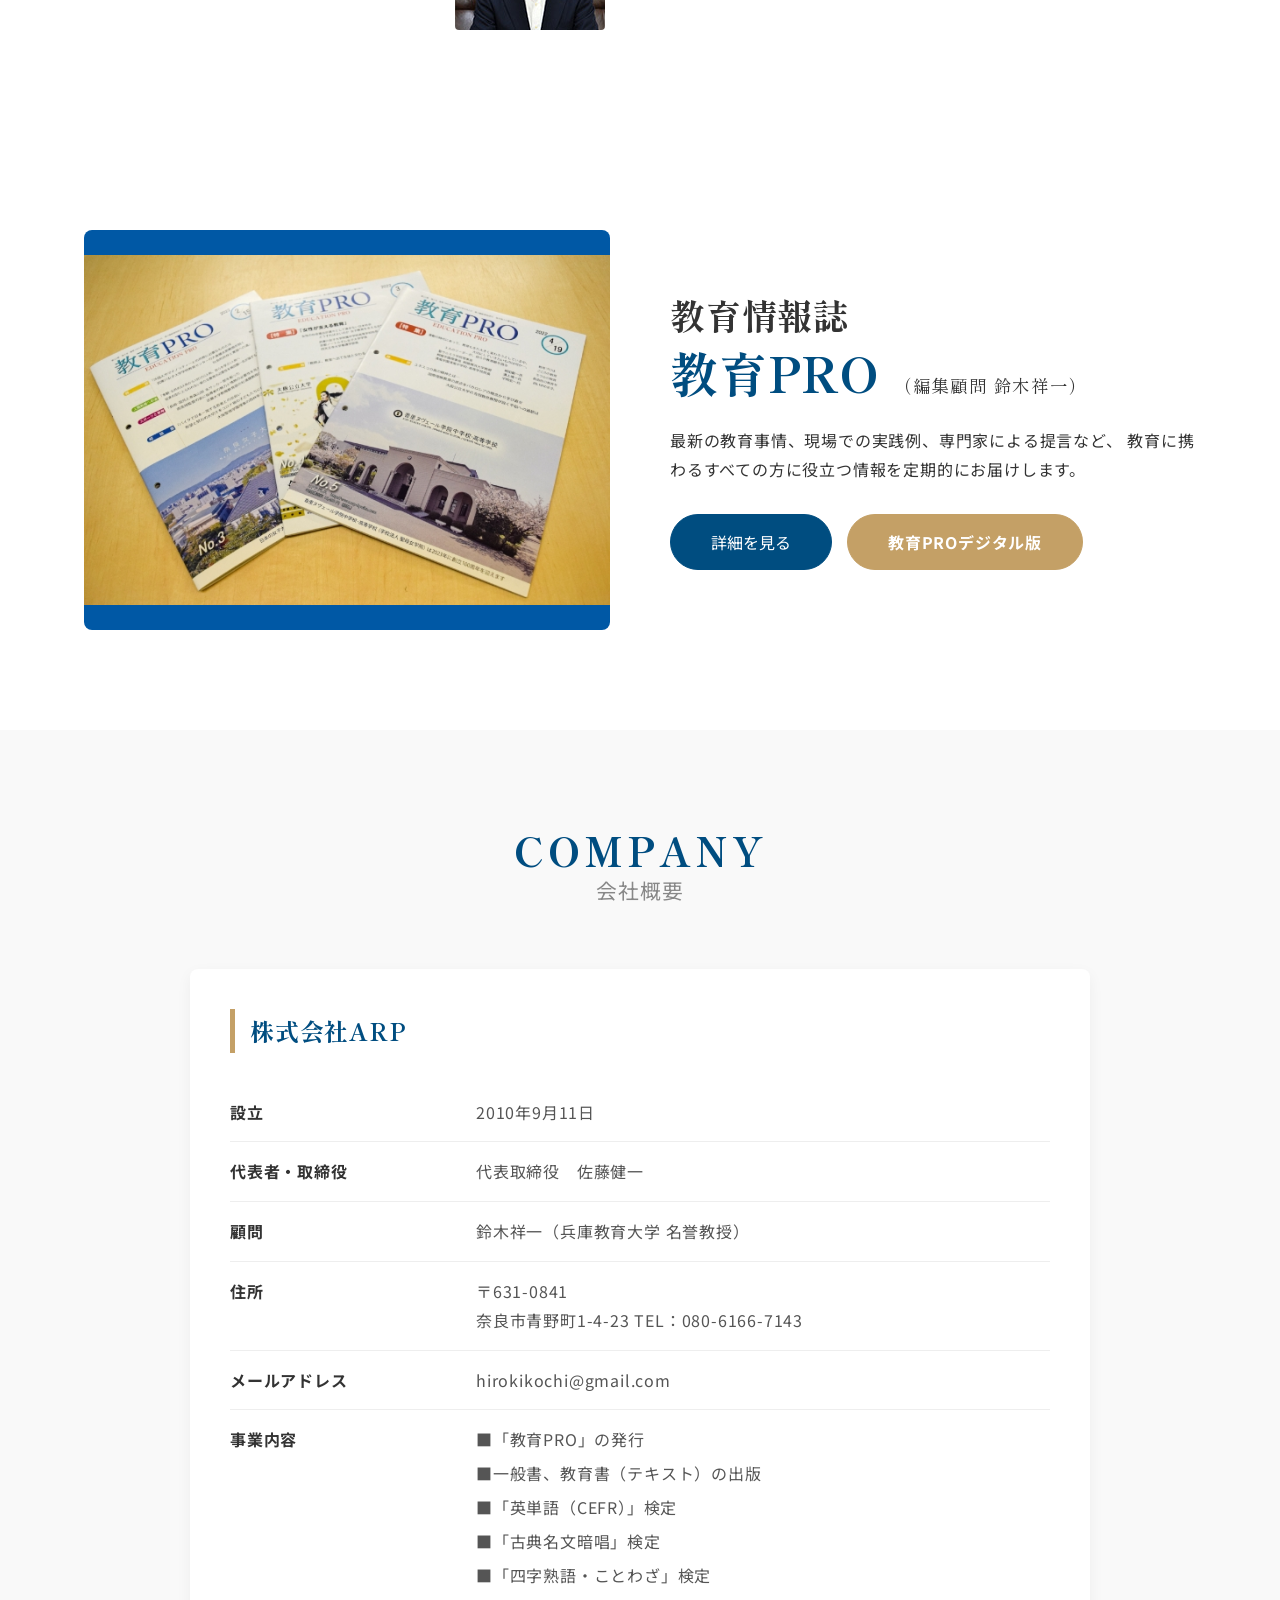
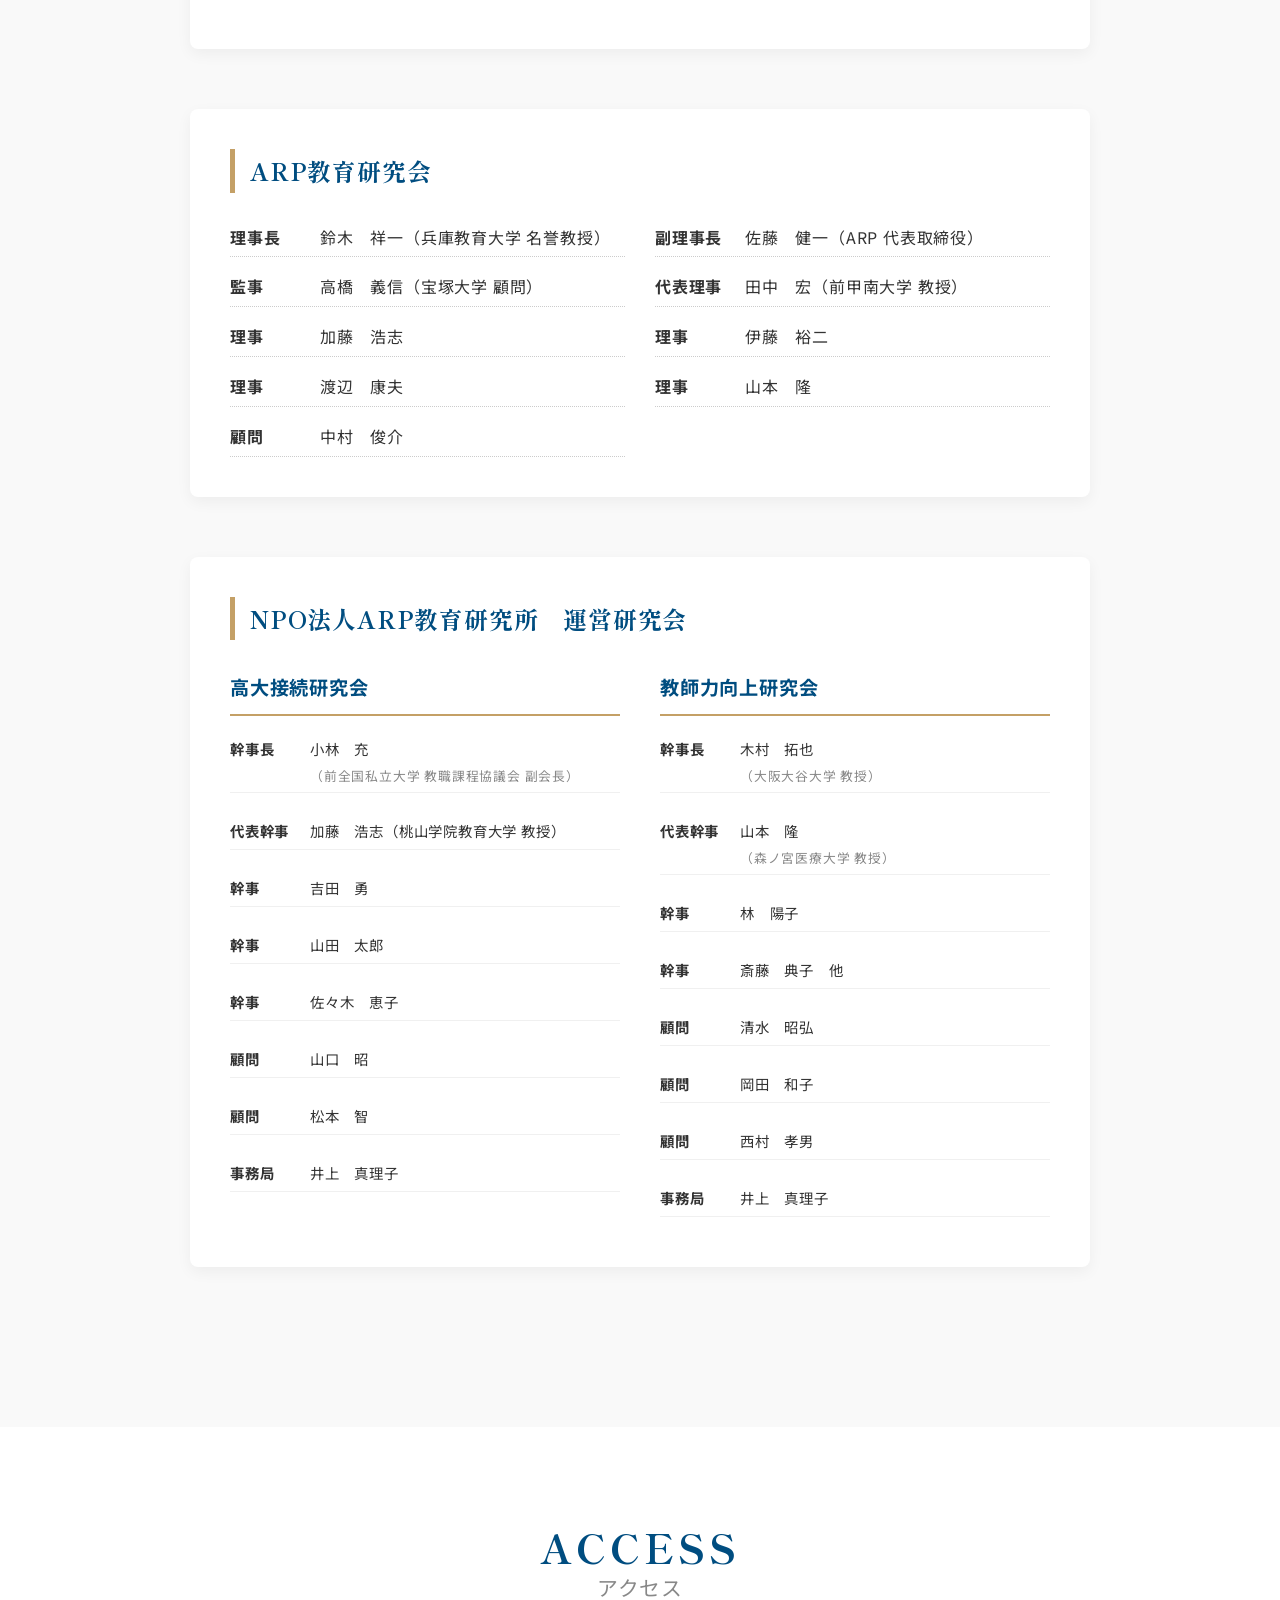
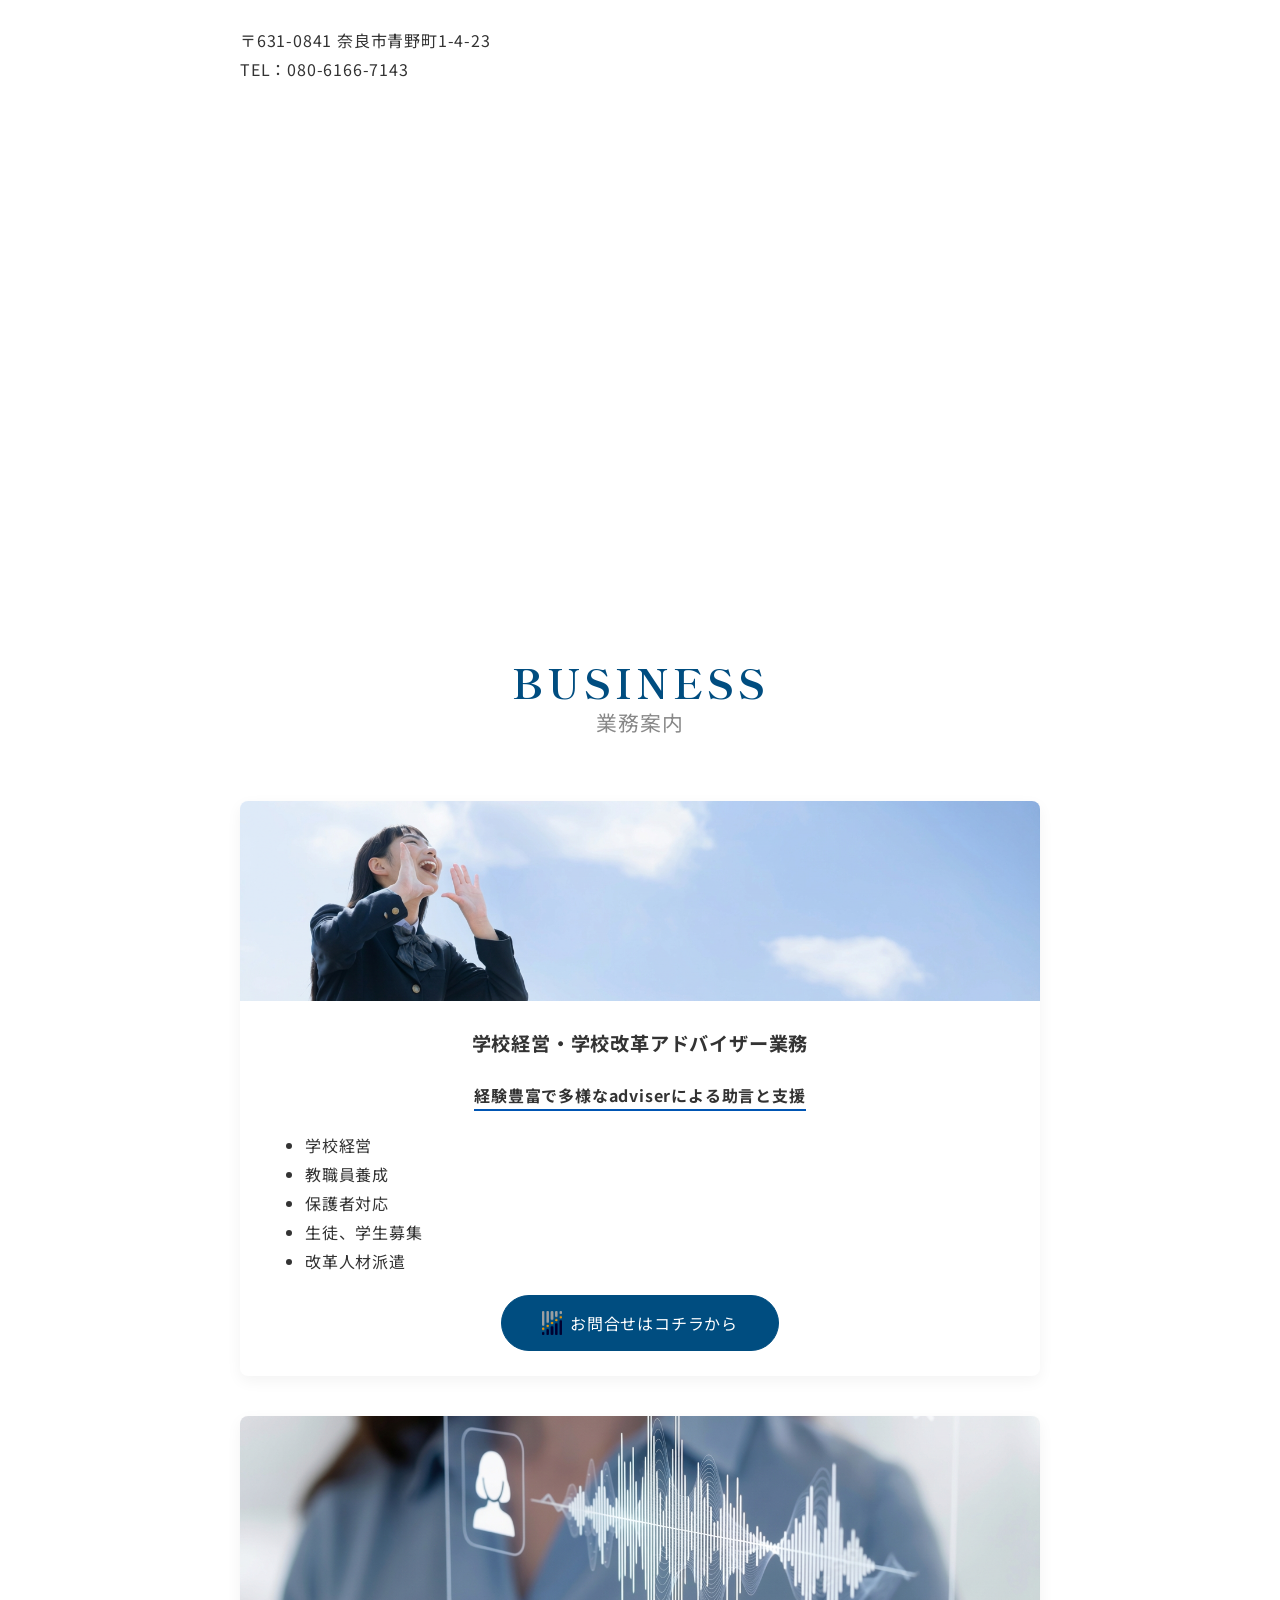
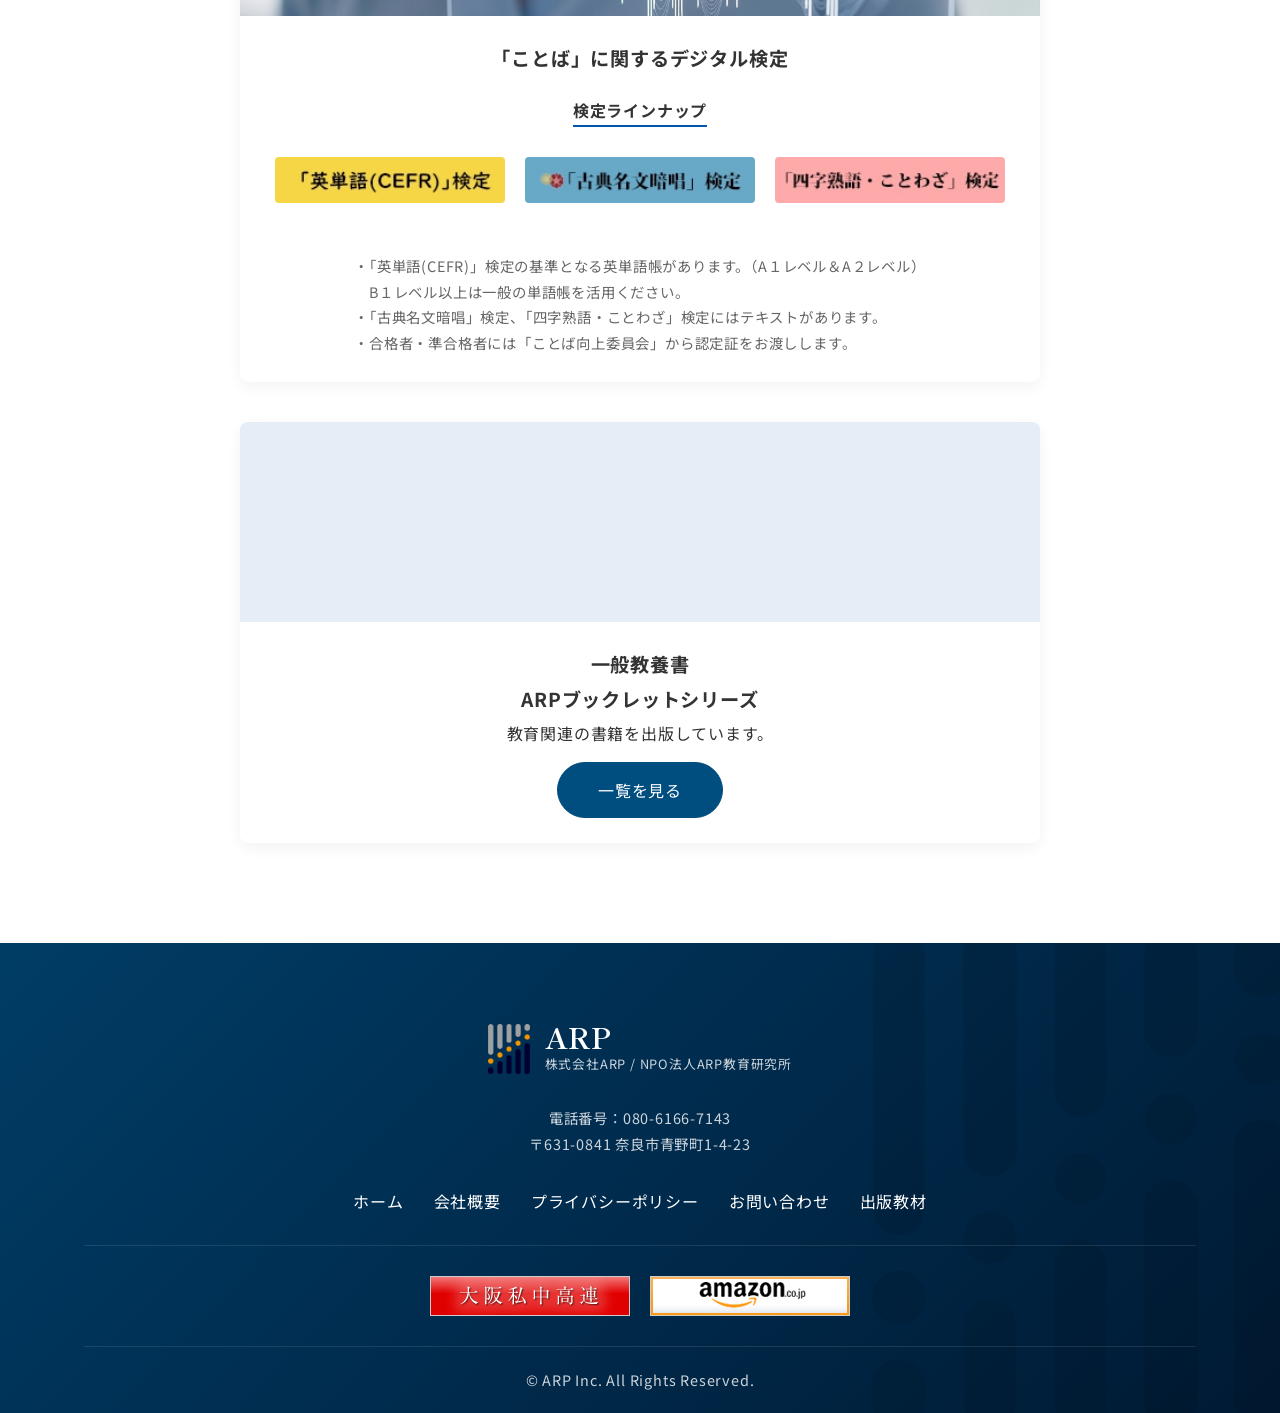
==== commit f232d281: "Add files via upload" ====
--- a/index.html
+++ b/index.html
@@ -4,8 +4,8 @@
 <head>
     <meta charset="UTF-8">
     <meta name="viewport" content="width=device-width, initial-scale=1.0">
-    <title>株式会社イノベーション・エデュ | NPO法人未来教育研究所</title>
-    <meta name="description" content="株式会社イノベーション・エデュ・NPO法人未来教育研究所の公式サイトです。教育を通じて社会に貢献します。">
+    <title>株式会社ARP | NPO法人ARP教育研究所</title>
+    <meta name="description" content="株式会社ARP・NPO法人ARP教育研究所の公式サイトです。教育を通じて社会に貢献します。">
     <link rel="stylesheet" href="style.css">
     <link rel="preconnect" href="https://fonts.googleapis.com">
     <link rel="preconnect" href="https://fonts.gstatic.com" crossorigin>
@@ -23,15 +23,15 @@
                 <a href="index.html">
                     <img src="img/icon.png" alt="Logo" class="header__logo-img">
                     <div class="header__logo-text">
-                        <span class="logo-text">Innovation Edu</span>
-                        <span class="logo-sub">株式会社イノベーション・エデュ / NPO法人未来教育研究所</span>
+                        <span class="logo-text">ARP</span>
+                        <span class="logo-sub">株式会社ARP / NPO法人ARP教育研究所</span>
                     </div>
                 </a>
             </h1>
             <nav class="header__nav">
                 <ul>
                     <li><a href="#home">HOME</a></li>
-                    <li><a href="#education-pro">エデュケーション・フューチャー</a></li>
+                    <li><a href="#education-pro">教育PRO</a></li>
                     <li><a href="contact.html">お問い合わせ</a></li>
                     <li><a href="#company">会社概要</a></li>
                     <li><a href="#access">アクセス</a></li>
@@ -54,14 +54,14 @@
                 <div class="hero__logo-mobile">
                     <img src="img/icon.png" alt="Logo" class="hero__logo-img-mobile">
                     <div class="hero__logo-text-mobile">
-                        <span class="logo-text-mobile">Innovation Edu</span>
-                        <span class="logo-sub-mobile">株式会社イノベーション・エデュ / NPO法人未来教育研究所</span>
+                        <span class="logo-text-mobile">ARP</span>
+                        <span class="logo-sub-mobile">株式会社ARP / NPO法人ARP教育研究所</span>
                     </div>
                 </div>
                 <h2 class="hero__title">教育をサポートする</h2>
                 <p class="hero__message">
                     <span class="hero__title-sub"><img src="img/icon.png" alt="" class="hero__subtitle-icon"><span
-                            class="hero__subtitle-inner"><span class="highlight">E</span>verlasting <span
+                            class="hero__subtitle-inner"><span class="highlight">A</span>verlasting <span
                                 class="highlight">R</span>enovation <span
                                 class="highlight">P</span>rogress</span></span>
                 </p>
@@ -97,10 +97,8 @@
                             時代がどのように進み変化しようとも「人間教育」を柱とする教育を大切にしていきたいと思います。
                         </p>
                         <div class="greeting__images">
-                            <img src="https://placehold.co/400x400?text=Profile" alt="山田理事長"
-                                class="greeting__img-profile">
-                            <img src="https://placehold.co/200x50?text=Signature" alt="Signature"
-                                class="greeting__img-name">
+                            <img src="img/otani_top.jpg" alt="佐藤理事長" class="greeting__img-profile">
+                            <img src="img/name.jpg" alt="Signature" class="greeting__img-name">
                         </div>
                     </div>
                 </div>
@@ -112,13 +110,12 @@
             <div class="container">
                 <div class="education-pro__inner">
                     <div class="education-pro__image">
-                        <img src="https://placehold.co/600x400?text=Magazine" alt="エデュケーション・フューチャー"
-                            class="education-pro__img">
+                        <img src="img/教育PRO.jpg" alt="教育PRO" class="education-pro__img">
                     </div>
                     <div class="education-pro__info">
-                        <h2 class="education-pro__title">教育情報誌<br><span>エデュケーション・フューチャー</span> <span class="advisor"
+                        <h2 class="education-pro__title">教育情報誌<br><span>教育PRO</span> <span class="advisor"
                                 style="font-size: 0.5em; color: #333; font-weight: normal; margin-left: 5px; vertical-align: baseline;">（編集顧問
-                                富士田 次郎）</span></h2>
+                                鈴木祥一）</span></h2>
                         <p class="education-pro__description">
                             最新の教育事情、現場での実践例、専門家による提言など、
                             教育に携わるすべての方に役立つ情報を定期的にお届けします。
@@ -131,8 +128,9 @@
                             <button id="toggle-program-btn" class="btn btn--primary"
                                 style="margin-top: 0;">詳細を見る</button>
                             <!-- Digital Version Button -->
-                            <a id="education-pro-digital-btn" href="#" target="_blank" rel="noopener noreferrer"
-                                class="btn btn--primary" style="margin-top: 0;">エデュケーション・フューチャーデジタル版</a>
+                            <a id="education-pro-digital-btn" href="https://kotenmeibun.jp/booklet/login.php"
+                                target="_blank" rel="noopener noreferrer" class="btn btn--primary"
+                                style="margin-top: 0;">教育PROデジタル版</a>
                         </div>
 
                         <!-- Hidden Content -->
@@ -183,10 +181,10 @@
                             </p>
 
                             <div class="kajita-message">
-                                <h3 class="kajita-message__title">富士田 次郎先生の言葉</h3>
+                                <h3 class="kajita-message__title">鈴木祥一先生の言葉</h3>
                                 <div class="kajita-message__content">
                                     <div class="kajita-message__image">
-                                        <img src="https://placehold.co/400x400?text=Profile" alt="富士田 次郎">
+                                        <img src="img/kazita_top.jpg" alt="鈴木祥一">
                                     </div>
                                     <div class="kajita-message__text">
                                         <p>学校を、どの子にもきちんと学力がつき、人間的な成長が実現していく場へと、改善・改革していきましょう。</p>
@@ -204,7 +202,7 @@
                                 <h3 class="kajita-bio__title">略歴・著書</h3>
                                 <div class="kajita-bio__top">
                                     <div class="kajita-bio__info">
-                                        <span class="kajita-bio__name">富士田 次郎（かじた えいいち）</span>
+                                        <span class="kajita-bio__name">鈴木祥一（すずき しょういち）</span>
                                         <div class="kajita-bio__roles">
                                             日本人間教育学会会長<br>
                                             日本語検定委員会理事長<br>
@@ -224,18 +222,18 @@
                                     <div class="kajita-bio__image">
                                         <a href="https://www.amazon.co.jp/%E6%97%A5%E6%9C%AC%E3%81%AE%E6%84%9F%E6%80%A7-%E5%92%8C%E9%AD%82%E3%83%AB%E3%83%8D%E3%83%83%E3%82%B5%E3%83%B3%E3%82%B9-%E6%97%A5%E6%9C%AC%E4%BA%BA%E3%83%BB%E5%BF%83%E3%81%AE%E6%BA%90%E6%B5%81-%E6%A2%B6%E7%94%B0-%E5%8F%A1%E4%B8%80/dp/4755508940"
                                             target="_blank" rel="noopener noreferrer">
-                                            <img src="https://placehold.co/300x400?text=Book+Cover" alt="和魂ルネッサンス">
+                                            <img src="img/wakon_r.jpg" alt="和魂ルネッサンス">
                                         </a>
                                     </div>
                                 </div>
                                 <div class="kajita-bio__books">
                                     <span class="kajita-bio__books-title">[著書]</span>
-                                    「教師力の再興」「教育評価を学ぶ」文溪堂、「＜いのち＞の教育のために」金子書房、「自己意識論集（全5巻）」東京書籍、日本の感性「和魂ルネッサンス」㈱ERP、「&lt;言葉の力&gt;を育てる」金子書房、「〈いのち〉の自覚と教育」「言葉の力と言語活動」ＥＲＰブックレット、－人間教育シリーズ－「内面性の人間教育を」「たくましい人間教育を」「〈現代っ子〉に人間教育を」㈱ERP、など多数
+                                    「教師力の再興」「教育評価を学ぶ」文溪堂、「＜いのち＞の教育のために」金子書房、「自己意識論集（全5巻）」東京書籍、日本の感性「和魂ルネッサンス」㈱ARP、「&lt;言葉の力&gt;を育てる」金子書房、「〈いのち〉の自覚と教育」「言葉の力と言語活動」ARPブックレット、－人間教育シリーズ－「内面性の人間教育を」「たくましい人間教育を」「〈現代っ子〉に人間教育を」㈱ARP、など多数
                                 </div>
                             </div>
                             <div class="education-pro__order">
                                 <a href="contact.html" class="btn btn--secondary"><img src="img/icon.png" alt=""
-                                        style="width: 20px; height: auto; margin-right: 8px;">(株)ERPへのご注文、お問合せはコチラから</a>
+                                        style="width: 20px; height: auto; margin-right: 8px;">(株)ARPへのご注文、お問合せはコチラから</a>
                                 <br>
                                 <button id="close-program-btn-bottom" class="btn btn--outline"
                                     style="margin-top: 15px; display: inline-block;">閉じる</button>
@@ -256,9 +254,9 @@
                     <p class="section__subtitle">会社概要</p>
                 </div>
 
-                <!-- 1. 株式会社イノベーション・エデュ -->
+                <!-- 1. 株式会社ARP -->
                 <div class="company__block">
-                    <h3 class="company__heading">株式会社イノベーション・エデュ</h3>
+                    <h3 class="company__heading">株式会社ARP</h3>
                     <dl class="company__def-list">
                         <div class="company__row">
                             <dt>設立</dt>
@@ -266,28 +264,29 @@
                         </div>
                         <div class="company__row">
                             <dt>代表者・取締役</dt>
-                            <dd>代表取締役　山田 太郎</dd>
+                            <dd>代表取締役　佐藤健一</dd>
                         </div>
                         <div class="company__row">
                             <dt>顧問</dt>
-                            <dd>富士田 次郎（兵庫教育大学 名誉教授）</dd>
+                            <dd>鈴木祥一（兵庫教育大学 名誉教授）</dd>
                         </div>
                         <div class="company__row">
                             <dt>住所</dt>
                             <dd>
-                                〒100-0005　東京都千代田区丸の内1-1-1　架空ビルディング 7F<br>
-                                TEL：03-0000-0000 / FAX：03-0000-0001
+                                〒631-0841<br>
+                                奈良市青野町1-4-23
+                                TEL：080-6166-7143
                             </dd>
                         </div>
                         <div class="company__row">
                             <dt>メールアドレス</dt>
-                            <dd>info@example-innovation.co.jp</dd>
+                            <dd>hirokikochi@gmail.com</dd>
                         </div>
                         <div class="company__row">
                             <dt>事業内容</dt>
                             <dd>
                                 <ul class="company__biz-list">
-                                    <li>■「エデュケーション・フューチャー」の発行</li>
+                                    <li>■「教育PRO」の発行</li>
                                     <li>■一般書、教育書（テキスト）の出版</li>
                                     <li>■「英単語（CEFR）」検定</li>
                                     <li>■「古典名文暗唱」検定</li>
@@ -298,54 +297,54 @@
                     </dl>
                 </div>
 
-                <!-- 2. ERP教育研究会 -->
+                <!-- 2. ARP教育研究会 -->
                 <div class="company__block">
-                    <h3 class="company__heading">ERP教育研究会</h3>
+                    <h3 class="company__heading">ARP教育研究会</h3>
                     <div class="company__members">
                         <dl class="member__list">
                             <div class="member__row">
                                 <dt>理事長</dt>
-                                <dd>富士田　次郎（兵庫教育大学 名誉教授）</dd>
+                                <dd>鈴木　祥一（兵庫教育大学 名誉教授）</dd>
                             </div>
                             <div class="member__row">
                                 <dt>副理事長</dt>
-                                <dd>大谷　武彦（ERP 代表取締役）</dd>
+                                <dd>佐藤　健一（ARP 代表取締役）</dd>
                             </div>
                             <div class="member__row">
                                 <dt>監事</dt>
-                                <dd>鈴木　一郎（宝塚大学 顧問）</dd>
+                                <dd>高橋　義信（宝塚大学 顧問）</dd>
                             </div>
                             <div class="member__row">
                                 <dt>代表理事</dt>
-                                <dd>高橋　健太（前甲南大学 教授）</dd>
+                                <dd>田中　宏（前甲南大学 教授）</dd>
                             </div>
                             <div class="member__row">
                                 <dt>理事</dt>
-                                <dd>伊藤　達也</dd>
+                                <dd>加藤　浩志</dd>
                             </div>
                             <div class="member__row">
                                 <dt>理事</dt>
-                                <dd>渡辺　翔太</dd>
+                                <dd>伊藤　裕二</dd>
                             </div>
                             <div class="member__row">
                                 <dt>理事</dt>
-                                <dd>山本　大輔</dd>
+                                <dd>渡辺　康夫</dd>
                             </div>
                             <div class="member__row">
                                 <dt>理事</dt>
-                                <dd>中村　健二</dd>
+                                <dd>山本　隆</dd>
                             </div>
                             <div class="member__row">
                                 <dt>顧問</dt>
-                                <dd>小林　勇気</dd>
+                                <dd>中村　俊介</dd>
                             </div>
                         </dl>
                     </div>
                 </div>
 
-                <!-- 3. NPO法人未来教育研究所 -->
+                <!-- 3. NPO法人ARP教育研究所 -->
                 <div class="company__block">
-                    <h3 class="company__heading">NPO法人未来教育研究所　運営研究会</h3>
+                    <h3 class="company__heading">NPO法人ARP教育研究所　運営研究会</h3>
                     <div class="company__grid">
                         <!-- Group A -->
                         <div class="company__sub-group">
@@ -353,35 +352,35 @@
                             <dl class="member__list member__list--compact">
                                 <div class="member__row">
                                     <dt>幹事長</dt>
-                                    <dd>加藤　修<br><span class="note">（前全国私立大学 教職課程協議会 副会長）</span></dd>
+                                    <dd>小林　充<br><span class="note">（前全国私立大学 教職課程協議会 副会長）</span></dd>
                                 </div>
                                 <div class="member__row">
                                     <dt>代表幹事</dt>
-                                    <dd>伊藤　達也（桃山学院教育大学 教授）</dd>
+                                    <dd>加藤　浩志（桃山学院教育大学 教授）</dd>
                                 </div>
                                 <div class="member__row">
                                     <dt>幹事</dt>
-                                    <dd>吉田　智也</dd>
+                                    <dd>吉田　勇</dd>
                                 </div>
                                 <div class="member__row">
                                     <dt>幹事</dt>
-                                    <dd>山田　裕貴</dd>
+                                    <dd>山田　太郎</dd>
                                 </div>
                                 <div class="member__row">
                                     <dt>幹事</dt>
-                                    <dd>佐々木　愛</dd>
+                                    <dd>佐々木　恵子</dd>
                                 </div>
                                 <div class="member__row">
                                     <dt>顧問</dt>
-                                    <dd>山口　涼</dd>
+                                    <dd>山口　昭</dd>
                                 </div>
                                 <div class="member__row">
                                     <dt>顧問</dt>
-                                    <dd>松本　潤</dd>
+                                    <dd>松本　智</dd>
                                 </div>
                                 <div class="member__row">
                                     <dt>事務局</dt>
-                                    <dd>井上　真理</dd>
+                                    <dd>井上　真理子</dd>
                                 </div>
                             </dl>
                         </div>
@@ -391,35 +390,35 @@
                             <dl class="member__list member__list--compact">
                                 <div class="member__row">
                                     <dt>幹事長</dt>
-                                    <dd>木村　拓哉<br><span class="note">（大阪大谷大学 教授）</span></dd>
+                                    <dd>木村　拓也<br><span class="note">（大阪大谷大学 教授）</span></dd>
                                 </div>
                                 <div class="member__row">
                                     <dt>代表幹事</dt>
-                                    <dd>中村　健二<br><span class="note">（森ノ宮医療大学 教授）</span></dd>
+                                    <dd>山本　隆<br><span class="note">（森ノ宮医療大学 教授）</span></dd>
                                 </div>
                                 <div class="member__row">
                                     <dt>幹事</dt>
-                                    <dd>林　優子</dd>
+                                    <dd>林　陽子</dd>
                                 </div>
                                 <div class="member__row">
                                     <dt>幹事</dt>
-                                    <dd>清水　美咲　他</dd>
+                                    <dd>斎藤　典子　他</dd>
                                 </div>
                                 <div class="member__row">
                                     <dt>顧問</dt>
-                                    <dd>阿部　寛</dd>
+                                    <dd>清水　昭弘</dd>
                                 </div>
                                 <div class="member__row">
                                     <dt>顧問</dt>
-                                    <dd>石川　花子</dd>
+                                    <dd>岡田　和子</dd>
                                 </div>
                                 <div class="member__row">
                                     <dt>顧問</dt>
-                                    <dd>山崎　賢人</dd>
+                                    <dd>西村　孝男</dd>
                                 </div>
                                 <div class="member__row">
                                     <dt>事務局</dt>
-                                    <dd>井上　真理</dd>
+                                    <dd>井上　真理子</dd>
                                 </div>
                             </dl>
                         </div>
@@ -437,20 +436,20 @@
                 </div>
                 <div style="max-width: 800px; margin: 0 auto;">
                     <div class="access__info">
-                        <!-- <h3 class="access__company-name">株式会社イノベーション・エデュ</h3> -->
+                        <!-- <h3 class="access__company-name">株式会社ARP</h3> -->
                         <p class="access__address">
-                            〒100-0005 東京都千代田区丸の内1-1-1 架空ビルディング 7F<br>
-                            TEL：03-0000-0000 / FAX：03-0000-0001
+                            〒631-0841 奈良市青野町1-4-23<br>
+                            TEL：080-6166-7143
                         </p>
-                        <p class="access__train">① JR線『東京駅』下車 丸の内北口 徒歩5分</p>
-                        <p class="access__train">② 東京メトロ丸ノ内線『東京駅』下車 地下道直結</p>
+
                     </div>
                     <!-- Map Placeholder -->
                     <div class="access__map">
-                        <div
-                            style="width: 100%; height: 350px; background-color: #e0e0e0; display: flex; justify-content: center; align-items: center; color: #666; border-radius: 8px;">
-                            ダミーマップ（東京駅周辺）
-                        </div>
+                        <iframe
+                            src="https://www.google.com/maps/embed?pb=!1m18!1m12!1m3!1d2985.857695606093!2d135.77672667522987!3d34.69006848378419!2m3!1f0!2f0!3f0!3m2!1i1024!2i768!4f13.1!3m3!1m2!1s0x60013b6dc0772e75%3A0x2308ceba35581ba5!2z44CSNjMxLTA4NDEg5aWI6Imv55yM5aWI6Imv5biC6Z2S6YeO55S677yR5LiB55uu77yU4oiS77yS77yTIOOCouOCvOODquOCqg!5e1!3m2!1sja!2sjp!4v1772083619554!5m2!1sja!2sjp"
+                            width="100%" height="350" style="border:0;" allowfullscreen="" loading="lazy"
+                            referrerpolicy="no-referrer-when-downgrade"></iframe>
+
                     </div>
                 </div>
             </div>
@@ -476,7 +475,7 @@
                             <div id="school-details" class="school-details"
                                 style="margin-top: 20px; text-align: left; padding: 0 20px;">
                                 <h4
-                                    style="border-bottom: 2px solid #0055b3; display: inline-block; margin-bottom: 20px;">
+                                    style="border-bottom: 2px solid #0055b3; display: block; width: fit-content; margin: 0 auto 20px;">
                                     経験豊富で多様なadviserによる助言と支援</h4>
                                 <ul style="list-style-type: disc; padding-left: 20px; line-height: 1.8;">
                                     <li>学校経営</li>
@@ -517,8 +516,7 @@
                                     <!-- Item 1 -->
                                     <div class="digital-cert-item">
                                         <a href="#" target="_blank" rel="noopener noreferrer">
-                                            <img src="https://placehold.co/300x200?text=Certificate" alt="英単語（CEFR）検定"
-                                                class="digital-cert-img">
+                                            <img src="img/eitango.jpg" alt="英単語（CEFR）検定" class="digital-cert-img">
                                         </a>
 
                                     </div>
@@ -526,8 +524,7 @@
                                     <!-- Item 2 -->
                                     <div class="digital-cert-item">
                                         <a href="#" target="_blank" rel="noopener noreferrer">
-                                            <img src="https://placehold.co/300x200?text=Certificate" alt="古典名文暗唱検定"
-                                                class="digital-cert-img">
+                                            <img src="img/koten.jpg" alt="古典名文暗唱検定" class="digital-cert-img">
                                         </a>
 
                                     </div>
@@ -535,8 +532,7 @@
                                     <!-- Item 3 -->
                                     <div class="digital-cert-item">
                                         <a href="#" target="_blank" rel="noopener noreferrer">
-                                            <img src="https://placehold.co/300x200?text=Certificate" alt="四字熟語・ことわざ検定"
-                                                class="digital-cert-img">
+                                            <img src="img/yojiken.jpg" alt="四字熟語・ことわざ検定" class="digital-cert-img">
                                         </a>
 
                                     </div>
@@ -554,10 +550,10 @@
                     </div>
                     <div class="card" style="width: 100%; max-width: 800px;">
                         <div class="card__img"
-                            style="background: linear-gradient(rgba(0, 88, 165, 0.1), rgba(0, 88, 165, 0.1)), url('https://placehold.co/800x400?text=Books') no-repeat center center/cover;">
+                            style="background: linear-gradient(rgba(0, 88, 165, 0.1), rgba(0, 88, 165, 0.1)), url('img/bookサムネイル2.png') no-repeat center center/cover;">
                         </div>
                         <div class="card__body" style="text-align: center;">
-                            <h3 class="card__title">一般教養書<br>イノベーション・ブックレットシリーズ</h3>
+                            <h3 class="card__title">一般教養書<br>ARPブックレットシリーズ</h3>
                             <p class="card__text">教育関連の書籍を出版しています。</p>
                             <!-- Link to Details -->
                             <a href="publications.html" class="btn btn--outline"
@@ -576,13 +572,13 @@
                 <a href="index.html">
                     <img src="img/icon.png" alt="Logo" class="footer__logo-img">
                     <div class="footer__logo-text">
-                        <span class="logo-text">Innovation Edu</span>
-                        <span class="logo-sub">株式会社イノベーション・エデュ / NPO法人未来教育研究所</span>
+                        <span class="logo-text">ARP</span>
+                        <span class="logo-sub">株式会社ARP / NPO法人ARP教育研究所</span>
                     </div>
                 </a>
             </div>
             <div class="footer__info">
-                <p>電話番号：03-0000-0000<br>〒100-0005 東京都千代田区丸の内1-1-1 架空ビルディング 7F</p>
+                <p>電話番号：080-6166-7143<br>〒631-0841 奈良市青野町1-4-23</p>
                 <div class="footer__links">
                     <a href="#home">ホーム</a>
                     <a href="#company">会社概要</a>
@@ -592,20 +588,20 @@
                 </div>
                 <div class="footer__banners">
                     <div class="banner-item">
-                        <a href="#" target="_blank" rel="noopener noreferrer">
-                            <img src="https://placehold.co/200x60?text=Banner" alt="大阪私中高連" class="img-off">
-                            <img src="https://placehold.co/200x60?text=Banner+Hover" alt="大阪私中高連" class="img-on">
+                        <a href="https://www.osaka-shigaku.gr.jp/" target="_blank" rel="noopener noreferrer">
+                            <img src="img/mr12.jpg" alt="大阪私中高連" class="img-off">
+                            <img src="img/mr12_on.jpg" alt="大阪私中高連" class="img-on">
                         </a>
                     </div>
                     <div class="banner-item">
-                        <a href="#" target="_blank" rel="noopener noreferrer">
-                            <img src="https://placehold.co/200x60?text=Banner" alt="エデュケーション・フューチャー連携" class="img-off">
-                            <img src="https://placehold.co/200x60?text=Banner+Hover" alt="エデュケーション・フューチャー連携"
-                                class="img-on">
+                        <a href="https://www.amazon.co.jp/s?i=merchant-items&me=AJUE2WEBMCA9C&qid=1543981219%3D&ref=sr_pg_1"
+                            target="_blank" rel="noopener noreferrer">
+                            <img src="img/mr17.jpg" alt="教育PRO連携" class="img-off">
+                            <img src="img/mr17_on.jpg" alt="教育PRO連携" class="img-on">
                         </a>
                     </div>
                 </div>
-                <p class="copyright">&copy; Innovation Edu Inc. All Rights Reserved.</p>
+                <p class="copyright">&copy; ARP Inc. All Rights Reserved.</p>
             </div>
         </div>
     </footer>
--- a/style.css
+++ b/style.css
@@ -3,7 +3,7 @@
 /* Variables */
 :root {
     --primary-color: #004d80;
-    /* ERP Blue */
+    /* ARP Blue */
     --accent-color: #c4a066;
     /* Gold/Beige for premium feel */
     --text-color: #333333;
@@ -971,7 +971,7 @@
     margin-bottom: 5px;
 }
 
-/* ERP Members Grid/List */
+/* ARP Members Grid/List */
 .member__list {
     display: grid;
     grid-template-columns: repeat(auto-fit, minmax(300px, 1fr));
@@ -1531,7 +1531,7 @@
 
     .hero__title-sub {
         display: none;
-        /* Hide ERP text on mobile as requested */
+        /* Hide ARP text on mobile as requested */
     }
 
     .hero__message {
